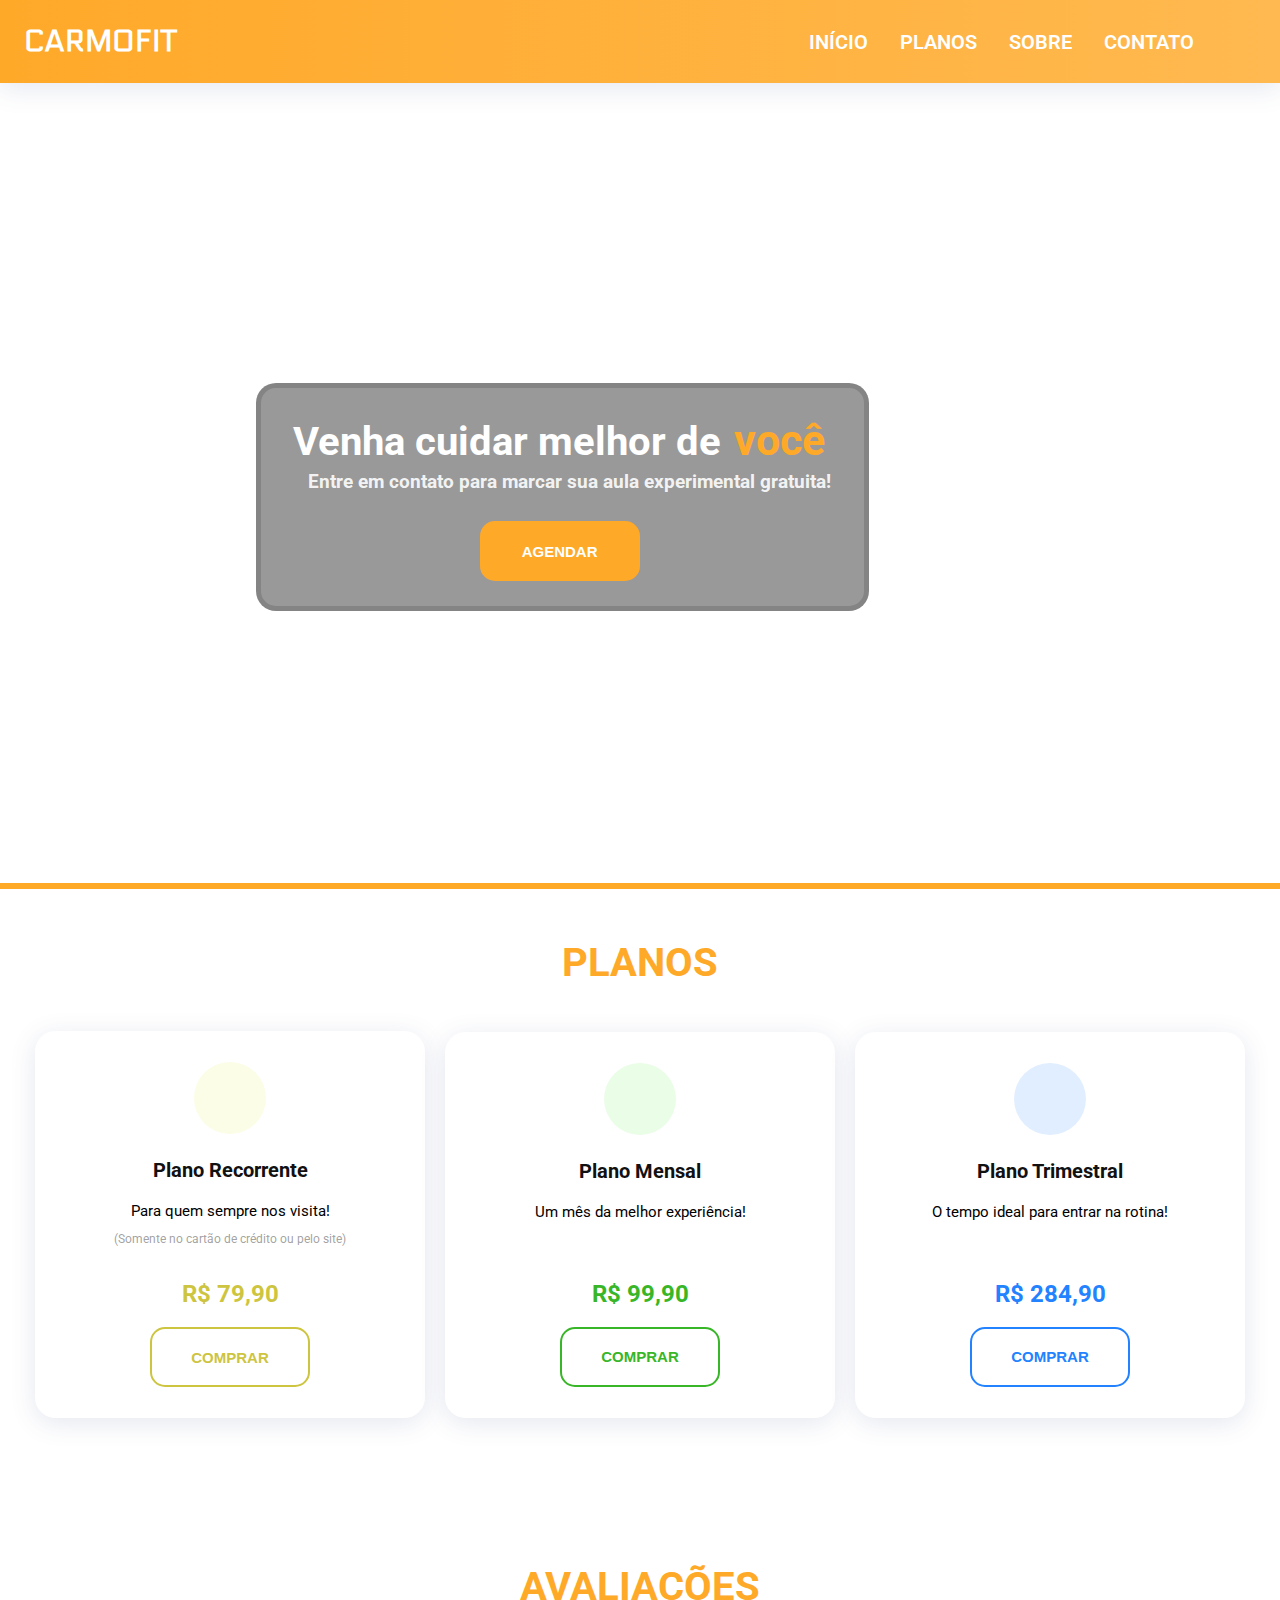
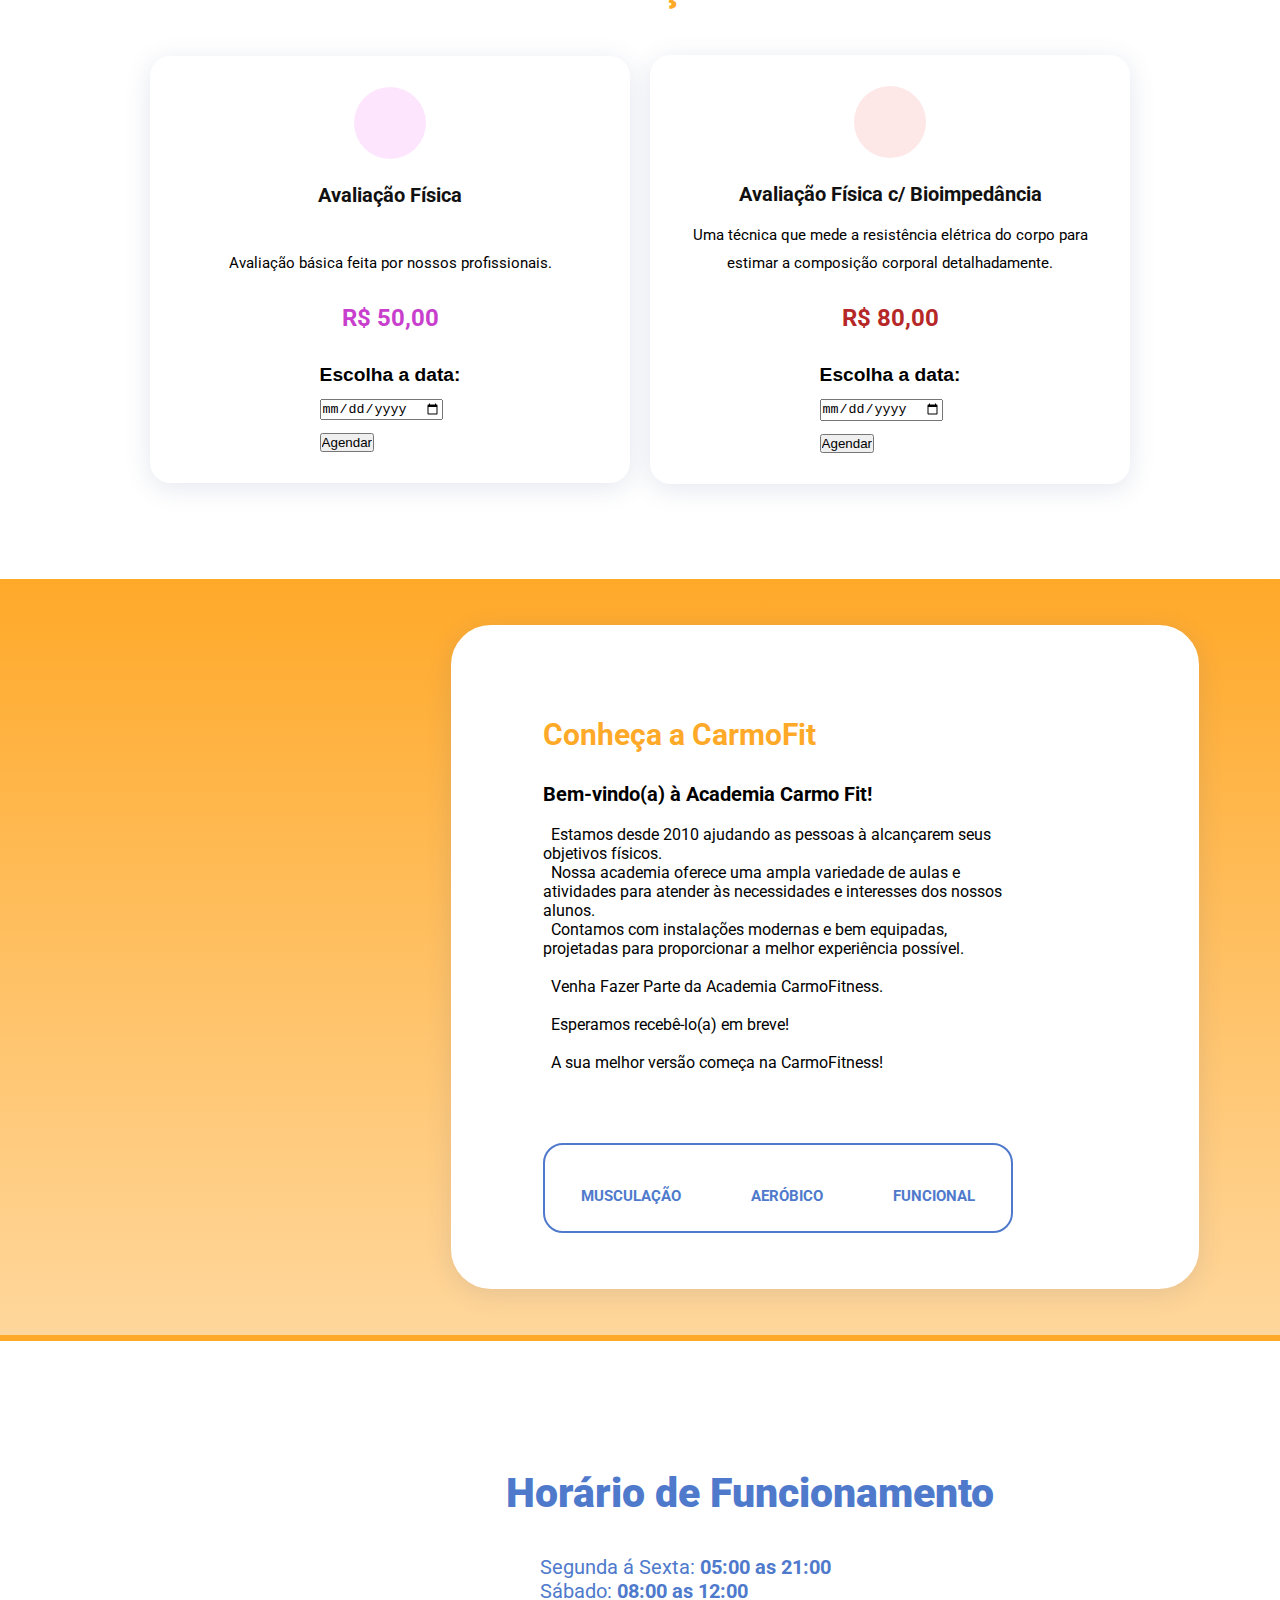
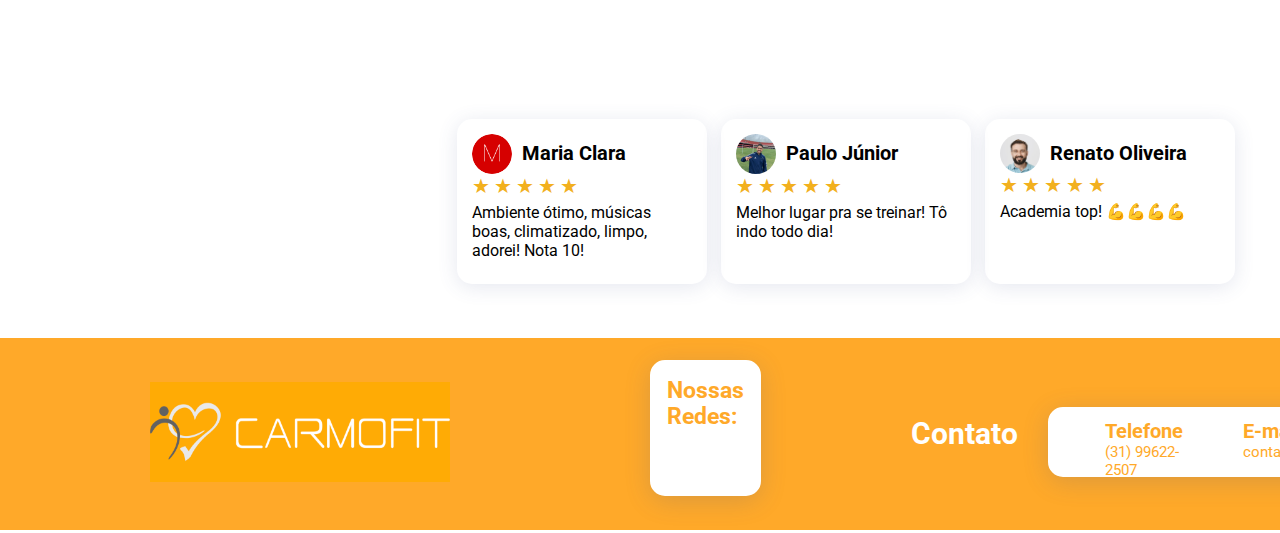
==== index.html @ e984b53d "Daily Atualizations" ====
<!--
    https://lifefitnessacademia.com.br/
-->
<!--
    https://www.freecodecamp.org/news/how-to-make-a-landing-page-with-html-css-and-javascript/                                                  ICONES:      https://www.devmedia.com.br/html-icons-utilizando-icones-em-paginas-html/43517
-->
<!--
    https://drive.google.com/drive/folders/14Bh5muafcmGr4lkRTGFEDeynpeERO3LK 
-->

<!DOCTYPE html>
<html lang="en">
<head>
    <meta charset="UTF-8">
    <meta name="viewport" content="width=device-width, initial-scale=1.0">
    <title>Carmo Fit</title>
    <link rel="stylesheet" href="style.css">
    <script src="https://kit.fontawesome.com/5791635e02.js" crossorigin="anonymous"></script>
</head>
<body>
  <!-- ======= Header ======= -->
  <header id="header" class="header">
      <nav id="navbar" class="navbar">
          <!-- ======= Nav Bar ======= -->
          <div class="cf-title">
            <div class="bar"></div>
            <h1>CARMOFIT</h1>
          </div>
          <!-- ======= Itens-Nav-Bar ======= -->
          <ul>
              <li class="nav-item">
                <a href="index.html" class="nav-link" id="nav-link">INÍCIO</a>
              </li>
              <li class="nav-item">
                <a href="planos.html" class="nav-link" id="nav-link">PLANOS</a>
              </li>
              <li class="nav-item">
                <a href="#stakeholders" class="nav-link" id="nav-link">SOBRE</a>
              </li>
              <li class="nav-item">
                <a href="#sub" class="nav-link" id="nav-link">CONTATO</a>
              </li>
              <!--Icone-Menu-->
              <div class="hamburger" id="hamburger">
                  <span class="bar"></span>
                  <span class="bar"></span>
                  <span class="bar"></span>
              </div>
          </ul>
    </nav>
</header>

<main id="main">
    <!-- ======= Apresentação Section ======= -->
    <section class="banner">
      
      <!--Contato-->
        <div class="banner-in">
          <div class="banner-in-text">
            <h1>
              <span class="f1">Venha cuidar melhor de</span>
              <span class="f2">você</span>
          </h1>
          <h3>
            Entre em contato para marcar sua aula experimental gratuita!
          </h3>
          </div>
            <!--Botão-->
            <a href="https://api.whatsapp.com/send?phone=5531996222507&text=Ol%C3%A1!%20Eu%20gostaria%20de%20agendar%20uma%20aula%20experimental."><button class="btn-wp" type="submit"><i class="fa-regular fa-calendar-days"></i><strong> AGENDAR</strong></button></a>
        </div>
    </section>
<!-- ======= End Apresentação Section ======= -->

<!--Division-->
<div class="division">
  <h1 class="division">CarmoFit</h1>
</div>

    <!-- ======= Services Section ======= -->
    <section class="planos">
      <div class="pcontent">
        <h1>PLANOS</h1>
        <div class="card-p">

          <!-- CARD 1 -->
          <div class="card-container" data-aos="fade-up" data-aos-delay="100">
            <div class="icon-box icon-box-cyan">
              <div class="icon"><i class="fa-solid fa-repeat"></i></div>
                <h4 class="title"><a href="">Plano Recorrente</a></h4>
                <p class="description">Para quem sempre nos visita!</p>
                <p class="description-2">(Somente no cartão de crédito ou pelo site)</p>
                <p class="blank-comment">.</p>
                <h2 class="price-plan-1">R$ 79,90</h2>
                <br>
                <a href="http://mpago.la/2ejMLFw"><button class="btn-aval-cyan"><strong>COMPRAR</strong></button></a>
            </div>
          </div>

          <!-- CARD 2 -->
          <div class="card-container" data-aos="fade-up" data-aos-delay="200">
            <div class="icon-box icon-box-green">
              <div class="icon"><i class="fa-solid fa-calendar-plus"></i></div>
                <h4 class="title"><a href="">Plano Mensal</a></h4>
                <p class="description">Um mês da melhor experiência!</p>
                <p class="blank-comment">.</p>
                <p class="blank-comment">.</p>
                <h2 class="price-plan-2">R$ 99,90</h2>
                <br>
                <a href="http://mpago.la/1K62856"><button class="btn-aval-green"><strong>COMPRAR</strong></button></a>
            </div>
          </div>

          <!-- CARD 3 -->
          <div class="card-container" data-aos="fade-up" data-aos-delay="200">
            <div class="icon-box icon-box-blue">
              <div class="icon"><i class="fa-solid fa-calendar-days"></i></div>
                <h4 class="title"><a href="">Plano Trimestral</a></h4>
                <p class="description">O tempo ideal para entrar na rotina!</p>
                <p class="blank-comment">.</p>
                <p class="blank-comment">.</p>
                <h2 class="price-plan-3">R$ 284,90</h2>
                <br>
                <a href="http://mpago.la/32jNrC7"><button class="btn-aval-blue"><strong>COMPRAR</strong></button></a>
            </div>
          </div>
<!--End Cards-->

        </div>
      </div>
    </section>
<!-- ======= End Services Section ======= -->


<!-- ======= Avaliation Section ======= -->

<section class="planos">
  <div class="pcontent">
    <h1>AVALIAÇÕES</h1>
    <div class="card-p">

      <!-- CARD 1 -->
      <div class="card-container" data-aos="fade-up" data-aos-delay="100">
        <div class="icon-box icon-box-purple">
          <div class="icon"><i class="fa-solid fa-person-walking"></i></div>
            <h4 class="title"><a href="">Avaliação Física</a></h4>
            <p class="blank-comment">.</p>
            <p class="description">Avaliação básica feita por nossos profissionais.</p>
            <p class="blank-comment">.</p>
            <h2 class="price-aval-1">R$ 50,00</h2>

            <!-- Pay Avaliation + Content-->

            <div class="date-content">
              <div class="calendar" id="calendario">
                <form name="form-date" method="post" action="date.php">
                  <label for="data_consulta"><strong>Escolha a data:</strong></label>
                  <input type="date" id="data_consulta" name="data_consulta">
                  <a href="http://mpago.la/1vWa5Qi"><input type="submit" name="submit-date" value="Agendar"></a>
                  <!-- 
                    http://mpago.la/2A2XPRe
                  -->
                </form>

                <!-- 
                  Tutorial formData
                  https://www.youtube.com/watch?v=uX1lyjTe9A0&ab_channel=ClubeFull-Stack
                -->

                <script src="script.js"></script>
              </div>

            </div>
            <!--End Pay Avaliation Content-->

          </div>
      </div>

      <!-- CARD 2 -->
      <div class="card-container" data-aos="fade-up" data-aos-delay="200">
        <div class="icon-box icon-box-red">
          <div class="icon"><i class="fa-solid fa-person-running"></i></div>
            <h4 class="title"><a href="">Avaliação Física c/ Bioimpedância</a></h4>
            <p class="description">Uma técnica que mede a resistência elétrica do corpo para estimar a composição corporal detalhadamente.</p>
            <p class="blank-comment">.</p>
            <h2 class="price-aval-2">R$ 80,00</h2>

            
      <!-- Pay Avaliation + Content-->

      <div class="date-content">
        <div class="calendar" id="calendario">
          <form name="form-date" method="post" action="date.php">
            <label for="data_consulta"><strong>Escolha a data:</strong></label>
            <input type="date" id="data_consulta" name="data_consulta">
            <a href="http://mpago.la/1vWa5Qi"><input type="submit" name="submit-date" value="Agendar"></a>
            <!-- 
              http://mpago.la/1vWa5Qi
            -->
          </form>

          <!-- 
            Tutorial formData
            https://www.youtube.com/watch?v=uX1lyjTe9A0&ab_channel=ClubeFull-Stack
          -->

          <script src="script.js"></script>
        </div>

      </div>
      <!--End Pay Avaliation Content-->

          </div>
      </div>

<!--End Cards-->

    </div>

  </div>
</section>

<!-- ======= End Avaliation Section ======= -->

<!-- ======= Sobre Section ======= -->

<section class="about">
  <div class="about-content">
    
    <!--About Left-->
    <div class="about-left">
      <h1>Conheça a CarmoFit</h1>
      <h4> Bem-vindo(a) à Academia Carmo Fit!</h4>

      <p>&ensp;Estamos desde 2010 ajudando as pessoas à alcançarem seus objetivos físicos.</p>
      <p>&ensp;Nossa academia oferece uma ampla variedade de aulas e atividades para atender às necessidades e interesses dos nossos alunos.</p>
      <p>&ensp;Contamos com instalações modernas e bem equipadas, projetadas para proporcionar a melhor experiência possível.</p>
      <br>
      <p>&ensp;Venha Fazer Parte da Academia CarmoFitness.</p>
      <br>
      <p>&ensp;Esperamos recebê-lo(a) em breve!</p>
      <br>
      <p>&ensp;A sua melhor versão começa na CarmoFitness!</p>
      <div class="mdl">
        <div class="mdl-content">

          <!--Musculacao-->
          <div class="mdl-card-1">
            <div class="icon-mdl-1"><i class="fa-solid fa-dumbbell"></i></div>
            <h2>MUSCULAÇÃO</h2>
          </div>

          <!--Aerobico-->
          <div class="mdl-card-2">
            <div class="icon-mdl-2"><i class="fa-solid fa-stopwatch"></i></i></div>
            <h2>AERÓBICO</h2>
          </div>

          <!--Funcional-->
          <div class="mdl-card-3">
            <div class="icon-mdl-3"><i class="fa-solid fa-weight-hanging"></i></div>
            <h2>FUNCIONAL</h2>
          </div>

        </div>
      </div>
    </div>

    <!--About Right-->
    <div class="about-right">
      <img src="/Carmo-Fit Landing/CarmoFit_Landing/img/3PicksB.png" alt="">
    </div>
  </div>
</section>
<!-- ======= End Sobre Section ======= -->

<!--Division-->
<div class="division">
  <h1 class="division">CarmoFit</h1>
</div>

<!-- ======= Ad-Infos Section ======= -->
<section class="ad-infos">
  <div class="ad-infos-content">
    <!--Ad-Infos Left-->
    <div class="ad-left">

      <!--Horarios-->
      <div class="card-horarios">
        <div class="horarios-title">
          <div class="hr-icon">
            <i class="fa-regular fa-clock"></i>
          </div>
          <h3><strong>Horário de Funcionamento</strong></h3>
        </div>
        <div class="horarios-dsc">
          <p>Segunda á Sexta: <strong>05:00 as 21:00</strong></p>
          <p>Sábado:<strong> 08:00 as 12:00</strong></p>
        </div>
      </div>
  
      <!--Review-->
      <div class="review-card">

        <!--Review 1-->
        <div class="review-box">
          <div class="review-title">
            <img src="img/review/m.png" alt="">
            <h2>Maria Clara</h2>
          </div>
          <div class="rating">
            <span class="star">&#9733;</span>
            <span class="star">&#9733;</span>
            <span class="star">&#9733;</span>
            <span class="star">&#9733;</span>
            <span class="star">&#9733;</span>
          </div>
          <p>Ambiente ótimo, músicas boas, climatizado, limpo, adorei! Nota 10!</p>
        </div>
        
        <!--Review 2-->
        <div class="review-box">
          <div class="review-title">
            <img src="img/review/Paulão.jpg" alt="">
            <h2>Paulo Júnior</h2>
          </div>
          <div class="rating">
            <span class="star">&#9733;</span>
            <span class="star">&#9733;</span>
            <span class="star">&#9733;</span>
            <span class="star">&#9733;</span>
            <span class="star">&#9733;</span>
          </div>
          <p>Melhor lugar pra se treinar! Tô indo todo dia!</p>
        </div>
        
        <!--Review 3-->
        <div class="review-box">
          <div class="review-title">
            <img src="img/review/Renato.png" alt="">
            <h2>Renato Oliveira</h2>
          </div>
          <div class="rating">
            <span class="star">&#9733;</span>
            <span class="star">&#9733;</span>
            <span class="star">&#9733;</span>
            <span class="star">&#9733;</span>
            <span class="star">&#9733;</span>
          </div>
          <p>Academia top! 💪💪💪💪</p>
        </div>
      </div>
  
    </div>
    <!-- Ad-Infos Right --- MAPA  -->
    <div class="map-card">
      <a href="https://goo.gl/maps/wQtJMvAJEdsGoyjP8"><h2>Rua Floresta 249 - Nossa Sra. do Carmo, Sete Lagoas</h2></a>
      <div class="map-box">
        <iframe src="https://www.google.com/maps/embed?pb=!1m18!1m12!1m3!1d3762.1765856512975!2d-44.25296482386093!3d-19.44795192348085!2m3!1f0!2f0!3f0!3m2!1i1024!2i768!4f13.1!3m3!1m2!1s0xa6500635719eaf%3A0x4b0d4aecb29b56ee!2sAcademia%20Carmo%20Fit!5e0!3m2!1spt-BR!2sbr!4v1690524699465!5m2!1spt-BR!2sbr" width="600" height="450" style="border:0;" allowfullscreen="" loading="lazy" referrerpolicy="no-referrer-when-downgrade"></iframe>
      </div>
    </div>
  
  </div>
</section>

<!-- ======= End Ad-Infos Section ======= -->

</main>

<!-- ======= Footer ======= -->
  <footer id="footer" data-aos="fade-up" data-aos-easing="ease-in-out" data-aos-duration="500">

    <!--Logo CarmoFit-->
    <img src="img/logo.png" alt="logo">

    <!--Social Card-->
    <div class="social-card">
      <div class="social-title">
        <h2>Nossas Redes:</h2>
      </div>
        <div class="social-icons">
          <a href="https://api.whatsapp.com/send?phone=5531996222507&text=Ol%C3%A1!"><i class="fa-brands fa-whatsapp"></i></a>
          <a href="https://www.instagram.com/academia_carmofit/"><i class="fa-brands fa-instagram"></i></a>
          <a href="https://www.facebook.com/CarmoFitness/"><i class="fa-brands fa-square-facebook"></i></a>
        </div>
    </div>

    <!--Contact Card-->
    <div class="contact-card">
      <div class="contact-title">
        <h2>Contato</h2>
      </div>

      <div class="card-contact">

        <div class="contact-info">
          <i class="fa-solid fa-phone"></i>
          <div class="contact-description">
            <h1>Telefone</h1>
            <p>(31) 99622-2507</p>
          </div>
        </div>
  
        <div class="contact-info">
          <i class="fa-solid fa-envelope"></i>
          <div class="contact-description">
            <h1>E-mail</h1>
            <p>contato@carmofit.com.br</p>
          </div>
        </div>
  
        <div class="contact-info">
          <i class="fa-solid fa-map-location-dot"></i>
          <div class="contact-description">
            <h1>Endereço</h1>
            <p>Rua Floresta 249 - Nossa Sra. do Carmo, Sete Lagoas</p>
          </div>
        </div>
        
      </div>

    </div>

    <!--Copyright-->
    <div class="copyright">
      &copy; Copyright <strong><span>CarmoFit</span></strong>. All Rights Reserved
    </div>

  </footer>
<!-- End Footer -->
  
</footer>

</body>
</html>
---- style.css ----
@import url("https://fonts.googleapis.com/css2?family=Roboto:ital,wght@0,400;0,900;1,700&display=swap");
@import url('https://fonts.googleapis.com/css2?family=Electrolize&family=Roboto:ital,wght@0,400;0,900;1,700&display=swap');
@import url('https://fonts.googleapis.com/css2?family=Baloo+Tammudu+2&display=swap');

/*--------------------------------------------------------------
                        CSS Variables
--------------------------------------------------------------*/
:root {
  --normal-font: 400;
  --bold-font: 600;
  --bolder-font: 900;
  --primary-color: #ffa929;
  --secondary-color: #ffd79c;
  --line-height: 1.7rem;
  --transition: 0.4s ease-in;
  --md-color: #4f7acc;
}

/* Smooth scroll effect */
html{
  scroll-behavior: smooth;
}

/*---------------------
        Resets
---------------------*/
*{
  margin: 0;
  padding: 0;
  box-sizing: border-box;
  transition: var(--transition);
}

body{
  font-family: "Roboto", sans-serf;
}

ul{
  padding-right: 5%;
}

ul li{
  list-style-type: none;
}

a{
  font-size: 20px;
  text-decoration: none;
  color: white;
}

a:hover{
  color: rgba(255, 255, 255, 0.4);
}


#header{

}


/*--------------------------------------------------------------
                          Navigation Menu
--------------------------------------------------------------*/

/*
  Desktop Navigation 
*/

nav{
  background: linear-gradient(to right, var(--primary-color), #ffb950);
  display: flex;
  justify-content: space-between;
  align-items: center;
  padding: 1.5rem 1.5rem;
  position: sticky;
  z-index: 1;
  box-shadow: 0 5px 26px 0 rgba(68, 88, 144, 0.14);
}

ul{
  display: flex;
  justify-content: space-between;
  align-items: center;
}
  
.nav-item{
  margin-left: 2rem;
}
  
.nav-link{
  font-weight: var(--bold-font);
}



.cf-title h1{
  position: relative;
  font-size: 30px;
  color: white;
  font-family: Electrolize, sans-serif;
}

/*--------------------------------------------------------------
                              Main
--------------------------------------------------------------*/


#main{

}

/*Banner*/

.banner{
  height: 800px;
  width: 100%;
  position: relative;
  background: url(img/Fundo.jpg) no-repeat;
  background-attachment: scroll, fixed;
  background-size: cover;
  display: flex;
  align-items: first baseline;
  background-origin: padding-box;
}

.banner-in{
  border: 5px solid rgba(0,0,0, 0.14);
  background: rgba(0,0,0, 0.4);
  margin-left: 20%;
  margin-top: 300px;
  padding: 25px;
  border-radius: 20px;
}

.banner-in-text{
  padding: 2px;
}

.f1{
  font-size: 40px;
  padding: 5px;
  color: rgb(255, 255, 255);
}

.f2{
  font-size: 43px;
  color: var(--primary-color);
}

.banner-in h3{
  margin-left: 14px;
  padding: 6px;
  color: rgba(255,255,255, 0.9)
}

.banner-in .btn-wp{
  margin-top: 20px;
  margin-left: 35%;
  position: relative;
  border-style: none;
  font-size: 15px;
  height: 60px;
  width: 160px;
  border-radius: 15px;
  text-decoration: none;
  background-color: var(--primary-color);
  color: white;
  padding: 5px;
}

.banner-in .btn-wp:hover{
  color: var(--primary-color);
  cursor: pointer;
  background: var(--secondary-color);
}

.banner-in .btn-wp strong{
  padding: 5px;
}

/*--------------------------------------------------------------
                          Services
--------------------------------------------------------------*/

.pcontent{
  padding: 20px;
  text-align: center;
}

.pcontent H1{
  font-size: 40px;
  color: var(--primary-color);
  padding: 30px;
  position: relative;
}

.card-p{
  position: relative;
  justify-content: center;
  align-items: center;
  padding: 5px;
  display: flex;
  --bs-gutter-x: 1.5rem;
  --bs-gutter-y: 0;
}

.planos{
  position: relative;
  padding-bottom: 20px;
}

.planos .icon-box{
  padding: 30px;
  position: relative;
  overflow: hidden;
  margin: 0  0 40px 0;
  background: #fff;
  box-shadow: 0 5px 26px 0 rgba(68, 88, 144, 0.14);
  border-radius: 20px;
  transition: all 0.3s ease-in-out;
  text-align: center;
  border: 1px solid #fff;
}

.planos .icon{
  margin: 0 auto 20px auto;
  padding-top: 17px;
  display: inline-block;
  text-align: center;
  border-radius: 50%;
  width: 72px;
  height: 72px;
}

.planos .icon i{
  font-size: 36px;
  line-height: 1;
}

.planos .title{
  font-weight: 700;
  margin-bottom: 15px;
  font-size: 18px;
}

.planos .title a{
  color: #111;
}

.planos .description{
  font-size: 15px;
  line-height: 28px;
  margin-bottom: 0;
}

.planos .description-2{
  color: rgba(73, 73, 73, 0.527);
  font-size: 12px;
  line-height: 28px;
  margin-bottom: 0;
}

.blank-comment{
  padding: 4px;
  color: white;
}

/* ===== Icone 1 ===== */
.planos .icon-box-cyan .icon{
  background: #fbfde6;
}

.planos .icon-box-cyan .icon i{
  color: #cdcb3f;
}

.planos .icon-box-cyan:hover{
  border-color: #cdc43f;
}

.price-plan-1{
  color: #cdc43f;
}

.btn-aval-cyan{
  position: relative;
  border: 2px solid #cdc43f;
  font-size: 15px;
  height: 60px;
  width: 160px;
  border-radius: 15px;
  text-decoration: none;
  background-color: white;
  color: #cdc43f;
  padding: 5px;
}

.btn-aval-cyan:hover{
  border-style: hidden;
  cursor: pointer;
  color: #fbfde6;
  background: #cdc43f;
  transition: var(--transition);
  border: 2px solid #fbfde6;
}

/* ===== Icone 2 ===== */
.planos .icon-box-green .icon{
  background: #eafde7;
}

.planos .icon-box-green .icon i{
  color: #41cf2e;
}

.planos .icon-box-green:hover{
  border-color: #41cf2e;
}

.price-plan-2{
  color: #38b627;
}

.btn-aval-green{
  position: relative;
  border: 2px solid #38b627;
  font-size: 15px;
  height: 60px;
  width: 160px;
  border-radius: 15px;
  text-decoration: none;
  background-color: white;
  color: #38b627;
  padding: 5px;
}

.btn-aval-green:hover{
  border-style: hidden;
  cursor: pointer;
  color: #eafde7;
  background: #38b627;
  transition: var(--transition);
  border: 2px solid #eafde7;
}

/* ===== Icone 3 ===== */
.planos .icon-box-blue .icon{
  background: #e1eeff;
}

.planos .icon-box-blue .icon i{
  color: #2282ff;
}

.planos .icon-box-blue:hover{
  border-color: #2282ff;
}

.price-plan-3{
  color: #2282ff;
}

.card-container{
  justify-content: center;
  align-items: center;
  padding: 10px;
  width: 500px;
  max-height: 500px;
}

.btn-aval-blue{
  position: relative;
  border: 2px solid #2282ff;
  font-size: 15px;
  height: 60px;
  width: 160px;
  border-radius: 15px;
  text-decoration: none;
  background-color: white;
  color: #2282ff;
  padding: 5px;
}

.btn-aval-blue:hover{
  border-style: hidden;
  cursor: pointer;
  color: #e1eeff;
  background: #2282ff;
  transition: var(--transition);
  border: 2px solid #e1eeff;
}

/*--------------------------------------------------------------
                          Avaliações
--------------------------------------------------------------*/

/* ===== Icone 1 ===== */
.planos .icon-box-purple .icon{
  background: #fde6fd;
}

.planos .icon-box-purple .icon i{
  color: #cd3fc6;
}

.planos .icon-box-purple:hover{
  border-color: #cd3fc6;
}

.price-aval-1{
  color: #c83fcd;
}

/* ===== Icone 2 ===== */
.planos .icon-box-red .icon{
  background: #fde7e7;
}

.planos .icon-box-red .icon i{
  color: #cf2e2e;
}

.planos .icon-box-red:hover{
  border-color: #cf2e2e;
}

.price-aval-2{
  color: #b62727;
}

.btn-aval{
  position: relative;
  border: 2px solid var(--primary-color);
  font-size: 15px;
  height: 60px;
  width: 160px;
  border-radius: 15px;
  text-decoration: none;
  background-color: white;
  color: var(--primary-color);
  padding: 5px;
}

.btn-aval:hover{
  border-style: hidden;
  color: var(--primary-color);
  cursor: pointer;
  background: var(--secondary-color);
}

.btn-aval strong{
  padding: 5px;
}

/*--------------------------------------------------------------
                          Payment Content
--------------------------------------------------------------*/

.date-content{
  margin-top: 2em;
  display: flex;
  justify-content: center;
}

.calendar form label{
  font-size: 120%;
}

.calendar form input{
  margin-top: 1em;
  display: block;
}

/*--------------------------------------------------------------
                          Calendar
--------------------------------------------------------------*/

#calendario {
  font-family: Arial, sans-serif;
}

.calendario-semana {
  display: flex;
}

.calendario-dia {
  display: flex;
  justify-content: center;
  align-items: center;
  width: 50px;
  height: 50px;
  text-align: center;
  border: 1px solid #ccc;
  cursor: pointer;
}

.calendario-dia:hover {
  background-color: #f2f2f2;
}

/* Estilo para as datas selecionadas */
.calendario-dia.selecionado {
  background-color: #007bff;
  color: #fff;
}

/*--------------------------------------------------------------
                          Division
--------------------------------------------------------------*/

.division{
  font-size: 5px;
  background: var(--primary-color);
  color: var(--primary-color);
}

.division-2{
  font-size: 5px;
  background: var(--secondary-color);
  color: var(--secondary-color);
}

/*--------------------------------------------------------------
                          About
--------------------------------------------------------------*/

/* ----- Left ----- */
.about{
  background: linear-gradient(to bottom, var(--primary-color), var(--secondary-color));
  padding: 1px;
  display: flex;
}


.about-content{
  display: flex;
  position: sticky;
  margin-top: 5vh;
  margin-left: 50vh;
  margin-bottom: 5vh;
  margin-right: 50vh;
  padding-top: 10vh;
  padding-left: 10vh;
  padding-right: 10vh;
  padding-bottom: 5vh;
  background: #ffffff;
  box-shadow: 0 5px 26px 0 rgba(68, 88, 144, 0.14);
  border: 2px solid white;
  border-radius: 40px;
}

.about-left{
  max-width: 600px;
}

.about-left h1{
  color: var(--primary-color);
  font-size: 30px;
  margin-bottom: 30px;
}

.about-left h4{
  font-size: 20px;
  margin-bottom: 0.5cm;
}

.mdl{
  position: relative;
  justify-content: center;
  align-items: center;
  display: flex;
  margin-top: 5vh;
  margin-bottom: 1vh;
}

.mdl-content{
  display: inline-flex;
  width: 30%;
  min-width: 470px;
  height: 10vh;
  align-items: center;
  justify-content: center;
  display: flex;
  position: relative;
  margin-top: 0.7cm;
  padding-top: 5vh;
  padding-bottom: 1vh;
  border-radius: 20px;
  border: 2px solid var(--md-color);
}

/*card 1*/
.mdl-card-1{
  color: var(--md-color);
  position: relative;
  overflow: hidden;
  margin: 0  0 40px 0;
  transition: all 0.3s ease-in-out;
  text-align: center;
  font-size: 10px;
  align-items: center;
  justify-content: center;
  padding: 35px;
  min-width: 100px;
}

.icon-mdl-1{
  padding: 5px;
  display: flex;
  justify-content: center;
  align-items: center;
}

.icon-mdl-1 i{
  padding: 5px;
  font-size: 36px;
  line-height: 1;
}

/*card 2*/
.mdl-card-2{
  color: var(--md-color);
  position: relative;
  overflow: hidden;
  margin: 0  0 40px 0;
  transition: all 0.3s ease-in-out;
  text-align: center;
  font-size: 10px;
  align-items: center;
  justify-content: center;
  padding: 35px;
  min-width: 100px;
}

.icon-mdl-2{
  padding: 5px;
  display: flex;
  justify-content: center;
  align-items: center;
}

.icon-mdl-2 i{
  padding: 5px;
  font-size: 36px;
  line-height: 1;
}

/*card 3*/
.mdl-card-3{
  color: var(--md-color);
  position: relative;
  position: relative;
  overflow: hidden;
  margin: 0  0 40px 0;
  transition: all 0.3s ease-in-out;
  text-align: center;
  font-size: 10px;
  align-items: center;
  justify-content: center;
  padding: 35px;
  min-width: 100px;
}

.icon-mdl-3{
  padding: 5px;
  display: flex;
  justify-content: center;
  align-items: center;
}

.icon-mdl-3 i{
  padding: 5px;
  font-size: 36px;
  line-height: 1;
}

/* ----- Right ----- */

.about-right{
  position: sticky;
  padding: 2vh;
  padding-left: 2cm;
}

.about-right img{
  margin: 0 auto;
  display: flex;
  position: relative;
  border-radius: 30px;
  max-width: 80vh;
  box-shadow: 0 6px 32px 0 rgba(68, 88, 144, 0.4);
}

/*--------------------------------------------------------------
# AD-INFOS
--------------------------------------------------------------*/

.ad-infos{
}

.ad-infos-content{
  display: flex;
}

/*Horarios*/
.card-horarios{
  padding-top: 10vh;
  padding-left: 50vh;
  padding-bottom: 7vh;
}

.horarios-title{
  padding: 1cm;
  display: flex;
  font-size: 35px;
}

.hr-icon{
  color: var(--md-color);
  padding-top: 7px;
  padding-right: 2vh;
  line-height: 1;
}

.horarios-title h3 strong{
  color: var(--md-color);
}

.horarios-dsc p{
  font-size: 20px;
  padding-left: 10vh;
  color: var(--md-color);
}

/*Review*/

.review-card{
  padding-top: 8px;
  margin-top: 5vh;
  display: flex;
  margin-left: 50vh;
}

.review-box{
  padding-top: 1cm;
  width: 250px;
  height: 165px;
  padding: 15px;
  margin-left: 7px;
  margin-right: 7px;
  border-radius: 15px;
  box-shadow: 0 3px 20px 0 rgba(68, 88, 144, 0.14);
}

.review-box img{
  border-radius: 50%;
  max-width: 40px;
  max-height: 40px;
}

.review-box h2{
  font-size: 20px;
  margin-left: 10px;
  margin-top: 0.2cm;
}

.review-box p{
  margin-top: 5px;
}

.review-title{
  text-align: center;
  display: flex;
}

.rating{
  color: #f2b01e; /* Cor das estrelas preenchidas */
}

.star{
  font-size: 20px;
}


/*Mapa*/
.map-card{
  padding: 5vh;
  text-align: center;
}

.map-card a{
  text-decoration: underline;
  font-size: 15px;
  color: var(--primary-color);
}

.map-box iframe{
  border-radius: 20px;
  margin-top: 3vh;
}

/*--------------------------------------------------------------
# Footer
--------------------------------------------------------------*/
#footer {
  display: flex;
  justify-content: space-between;
  align-items: center;
  position: sticky;
  background: var(--primary-color);
  padding: 0 0 30px 0;
  color: #fff;
  font-size: 14px;
}

#footer img{
  margin-left: 150px;
  margin-top: 25px;
  width: 300px;
  height: 100px;
}


/*Social Card*/
.social-card{
  background: white;
  box-shadow: 0 5px 26px 0 rgba(68, 88, 144, 0.2);
  border: 2px solid white;
  border-radius: 15px;
  padding: 15px;
  margin-top: 2vh;
  margin-left: 200px;
}

.social-title{
  color: var(--primary-color);
  font-size: 15px;
  padding-bottom: 15px;
}

.social-icons{
  text-align: center;
}

.social-icons i{
  color: var(--primary-color);
  font-size: 30px;
  padding-right: 7px;
  padding-left: 7px;
}

/*Contact*/
.contact-card{
  display: flex;
  margin-top: 5vh;
  margin-left: 150px;
}

.contact-title{
  margin-top: 1vh;
  font-size: 20px;
}

.contact-info{
  display: flex;
  max-height: 50px;
  margin-left: 30px;
  margin-bottom: 5px;
  padding-right: 15px;
}

.card-contact{
  background: white;
  box-shadow: 0 5px 26px 0 rgba(68, 88, 144, 0.2);
  border: 2px solid white;
  border-radius: 15px;
  margin-left: 30px;
  max-height: 70px;
  display: flex;
  padding: 10px;
}

.contact-info i{
  color: var(--primary-color);
  margin-right: 5px;
  margin-top: 5px;
  font-size: 25px;
}

.contact-description{
  margin-left: 10px;
}

.contact-description h1{
  color: var(--primary-color);
  font-size: 20px;
}

.contact-description p{
  color: var(--primary-color);
  font-size: 15px;
}

/*Copyright*/
.copyright{
  font-size: 15px;
  margin-top: 8vh;
  margin-left: 15vh;
}
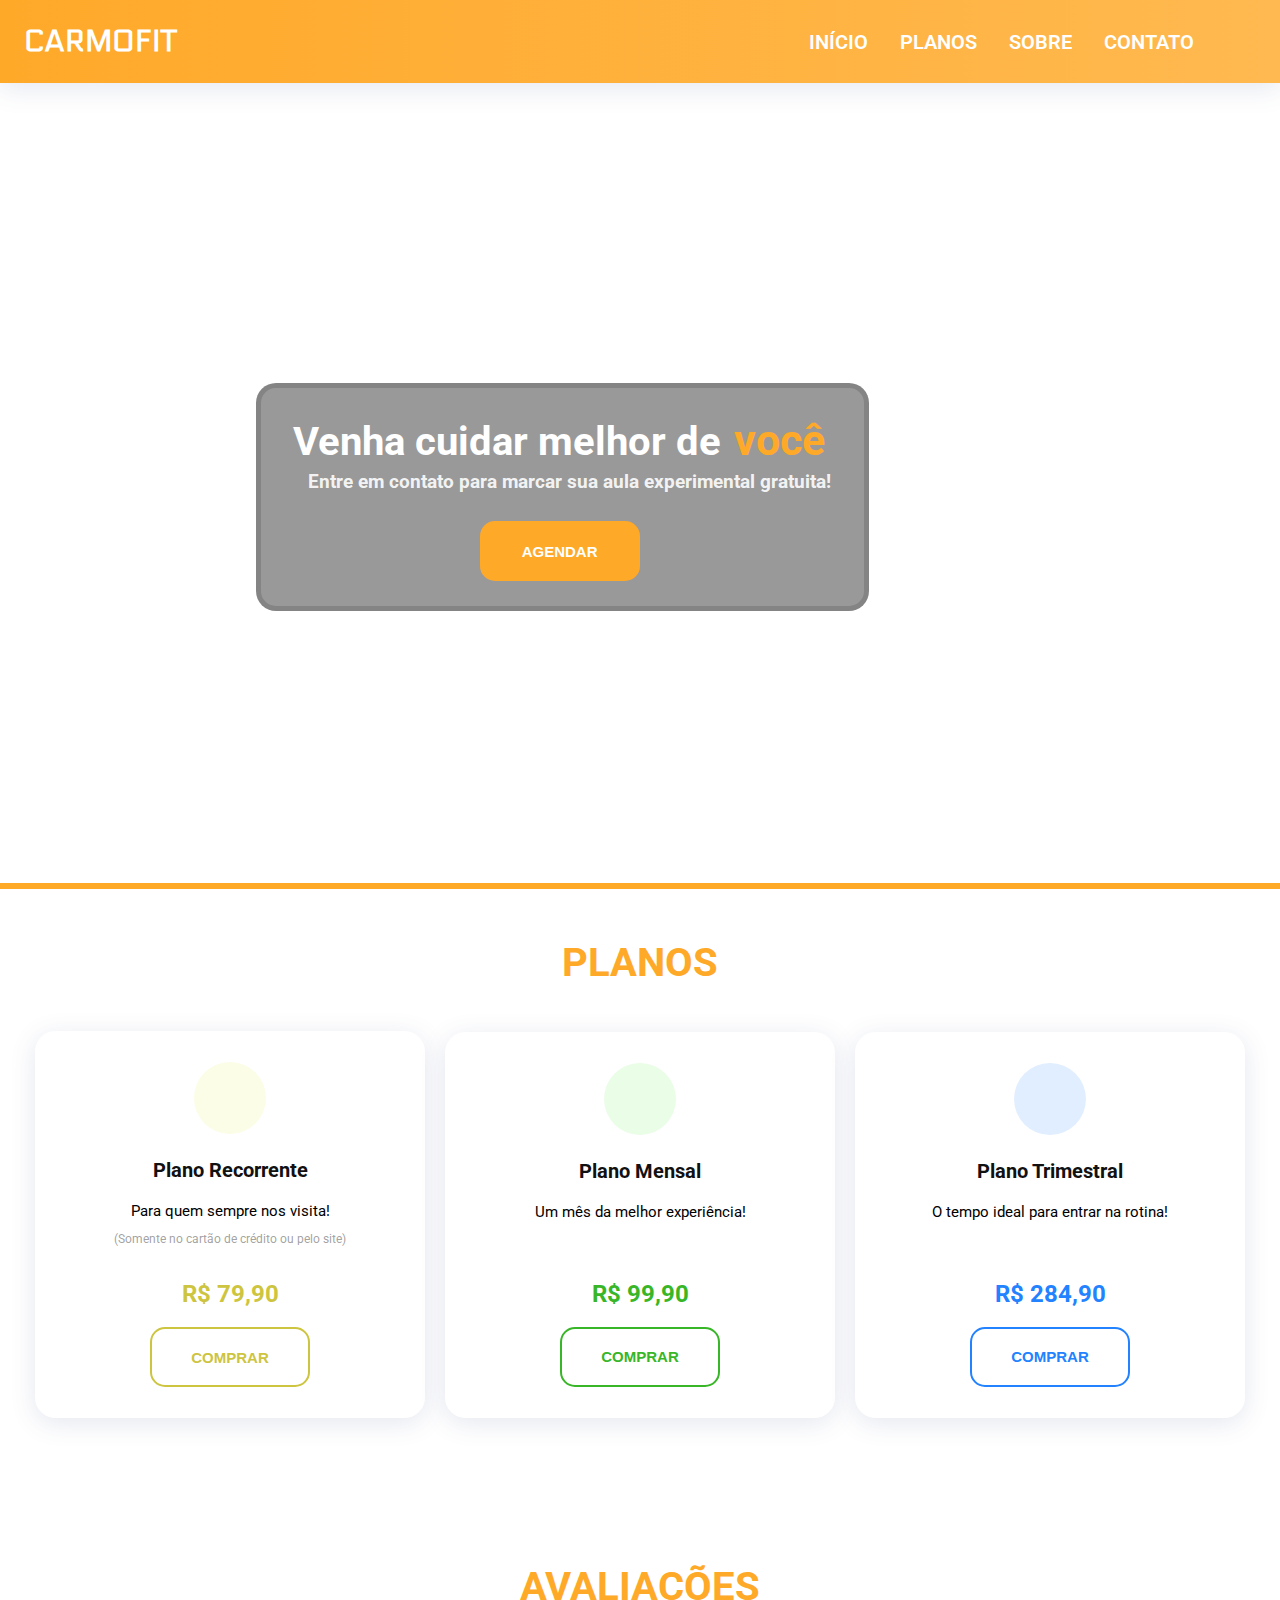
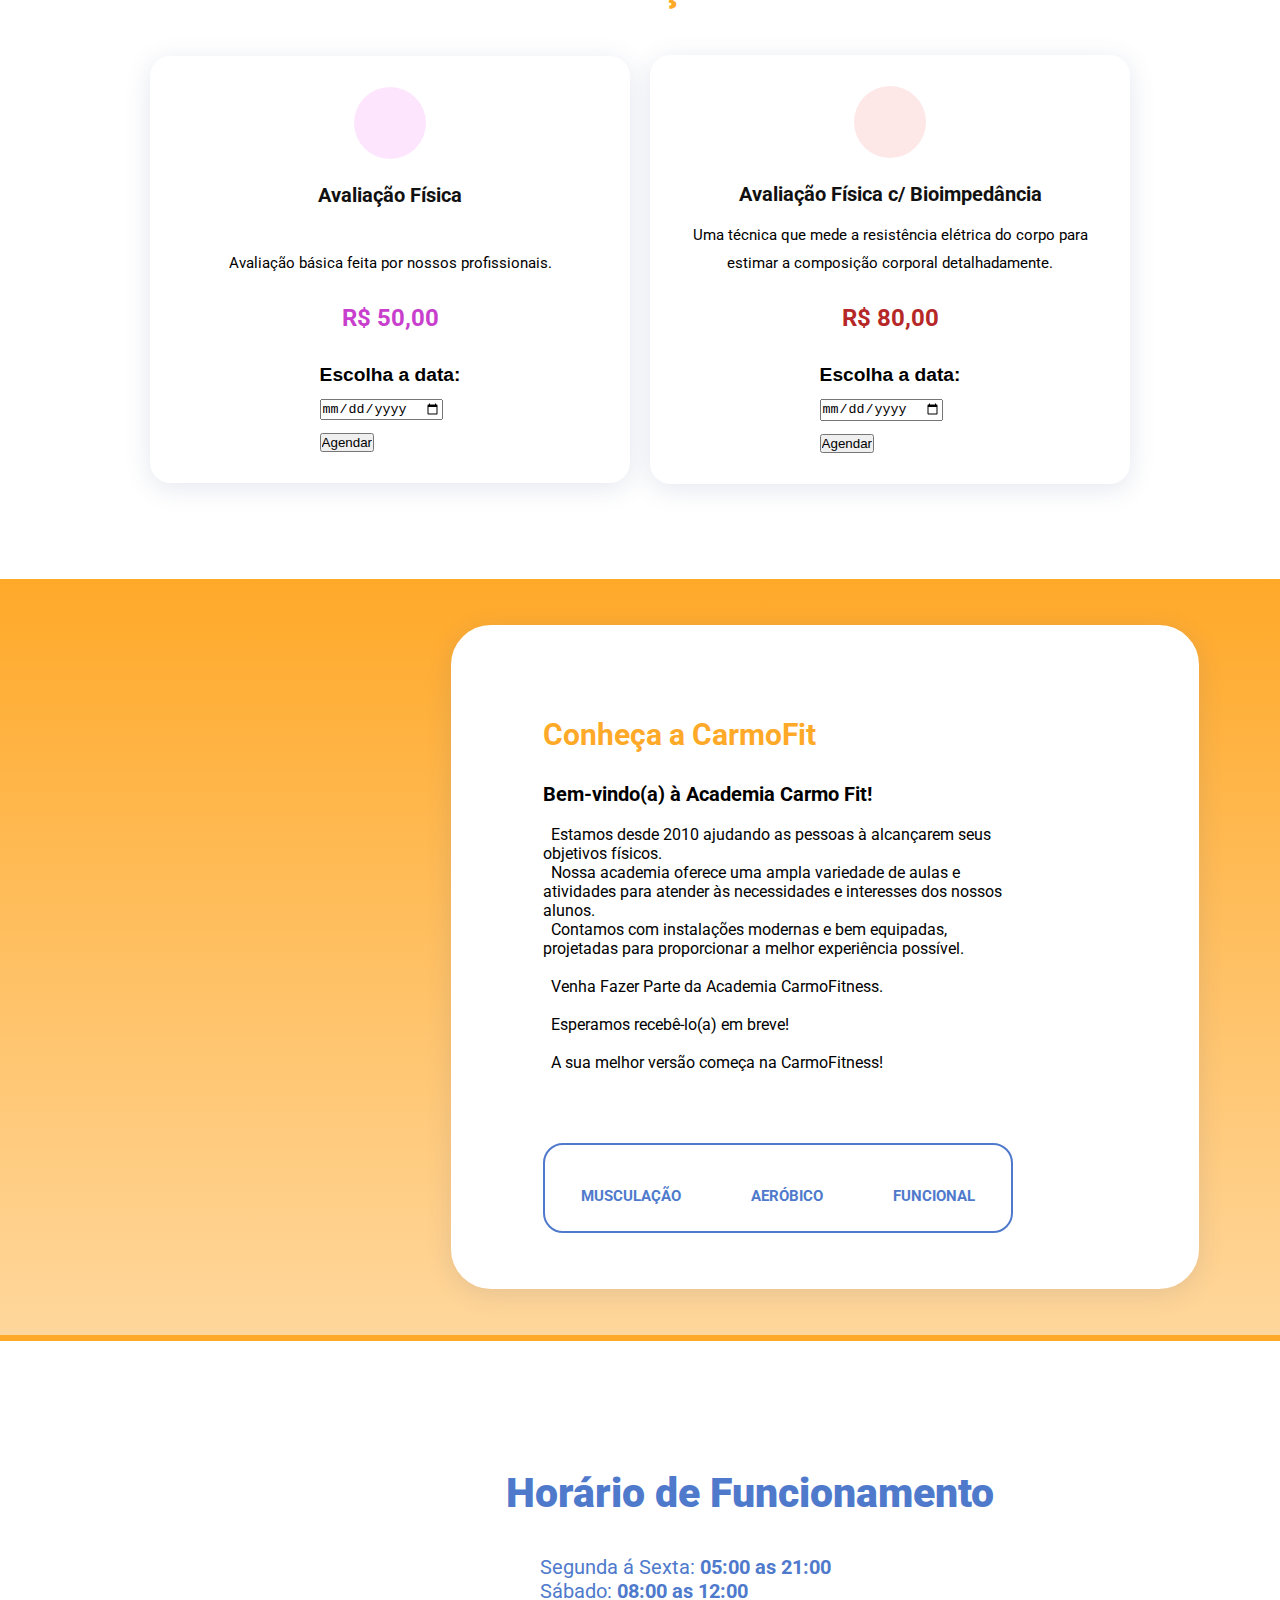
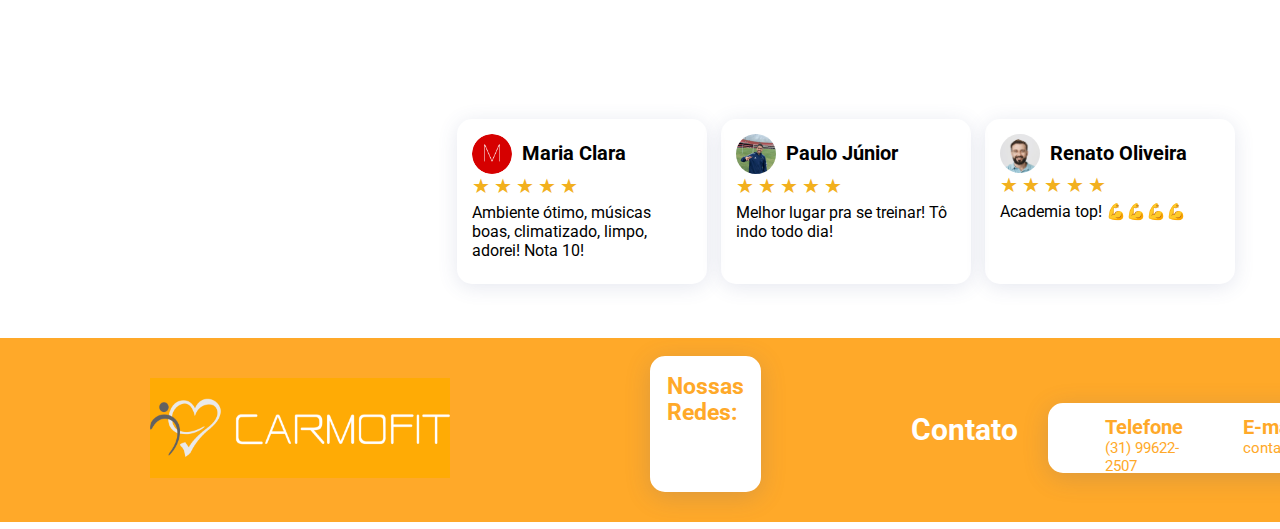
==== commit 9c40f789: "Some atualizations" ====
--- a/index.html
+++ b/index.html
@@ -32,13 +32,13 @@
                 <a href="index.html" class="nav-link" id="nav-link">INÍCIO</a>
               </li>
               <li class="nav-item">
-                <a href="planos.html" class="nav-link" id="nav-link">PLANOS</a>
+                <a href="#planos" class="nav-link" id="nav-planos">PLANOS</a>
               </li>
               <li class="nav-item">
-                <a href="#stakeholders" class="nav-link" id="nav-link">SOBRE</a>
+                <a href="#stakeholders" class="nav-link" id="nav-about">SOBRE</a>
               </li>
               <li class="nav-item">
-                <a href="#sub" class="nav-link" id="nav-link">CONTATO</a>
+                <a href="#sub" class="nav-link" id="nav-contact">CONTATO</a>
               </li>
               <!--Icone-Menu-->
               <div class="hamburger" id="hamburger">
--- a/style.css
+++ b/style.css
@@ -530,12 +530,13 @@
   background: linear-gradient(to bottom, var(--primary-color), var(--secondary-color));
   padding: 1px;
   display: flex;
+  position: relative;
 }
 
 
 .about-content{
   display: flex;
-  position: sticky;
+  position: static;
   margin-top: 5vh;
   margin-left: 50vh;
   margin-bottom: 5vh;
@@ -803,7 +804,7 @@
 /*--------------------------------------------------------------
 # Footer
 --------------------------------------------------------------*/
-#footer {
+#footer{
   display: flex;
   justify-content: space-between;
   align-items: center;
@@ -905,6 +906,4 @@
 /*Copyright*/
 .copyright{
   font-size: 15px;
-  margin-top: 8vh;
-  margin-left: 15vh;
 }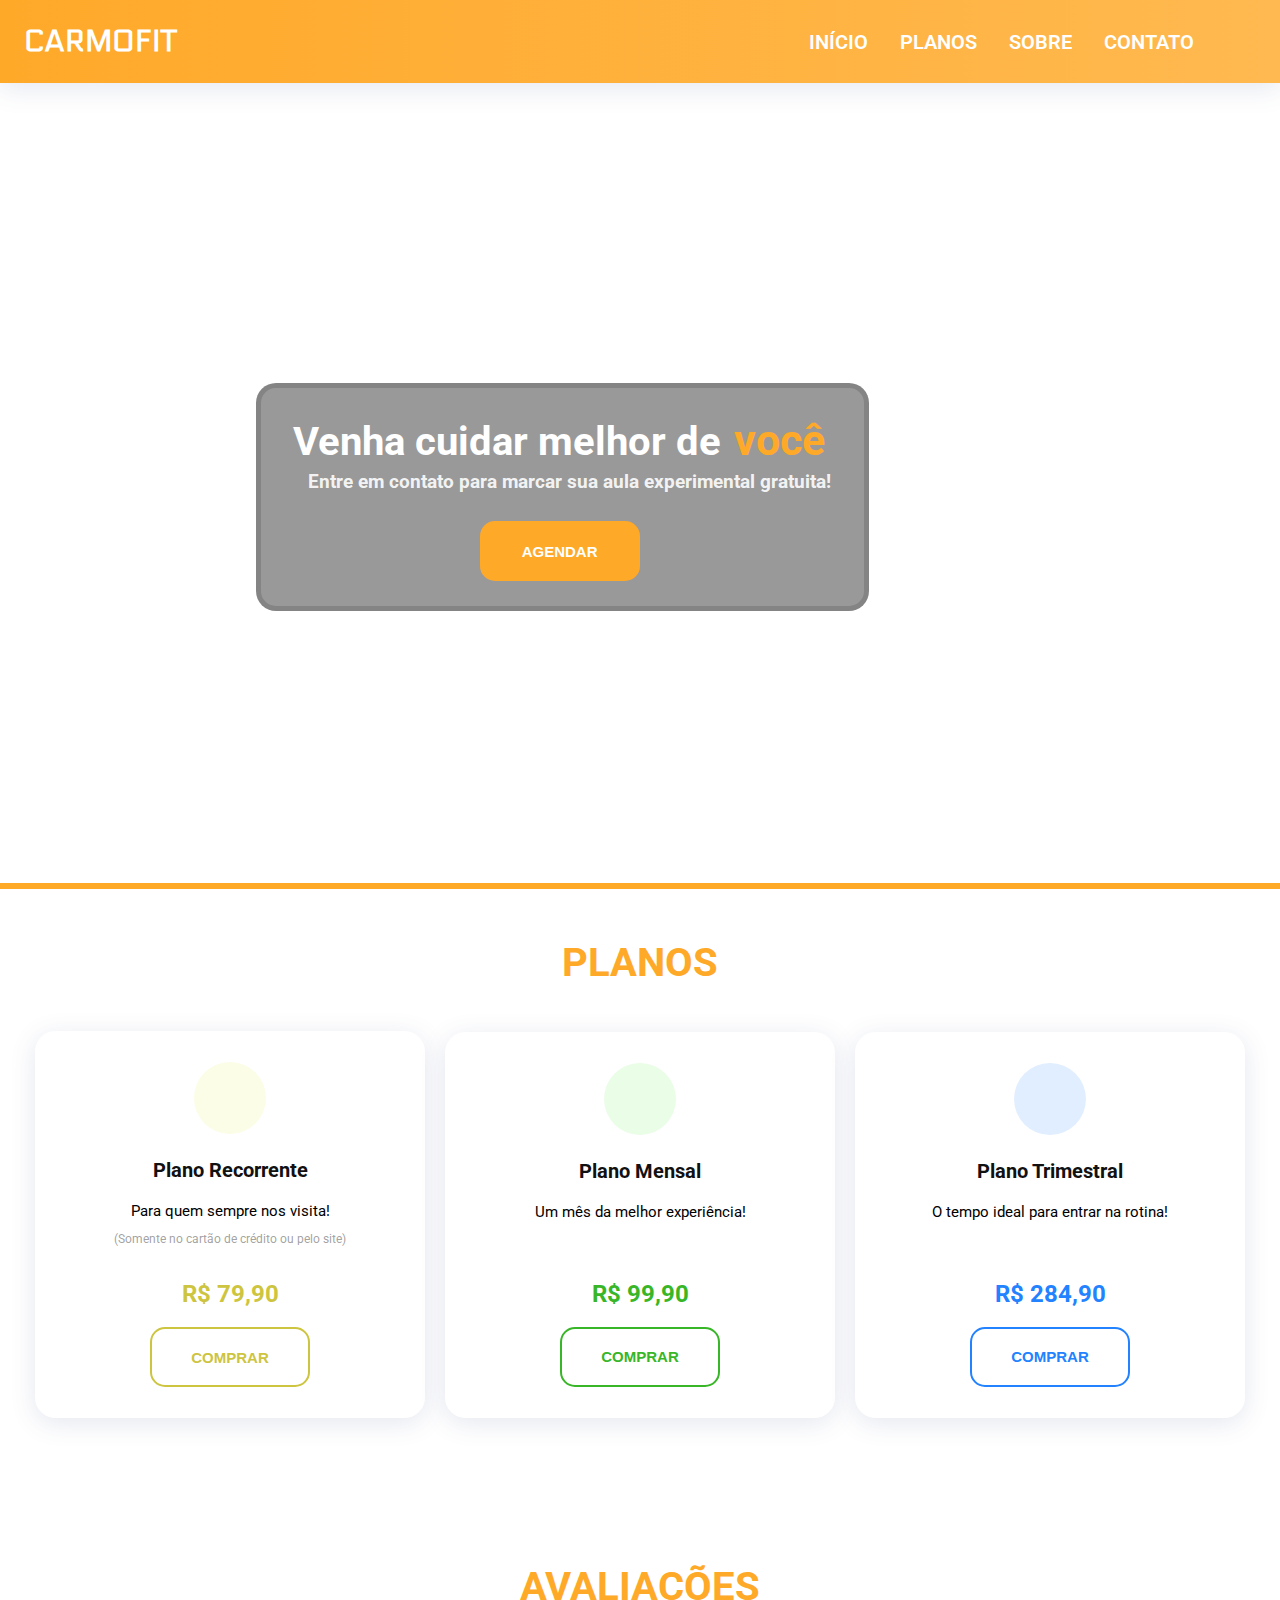
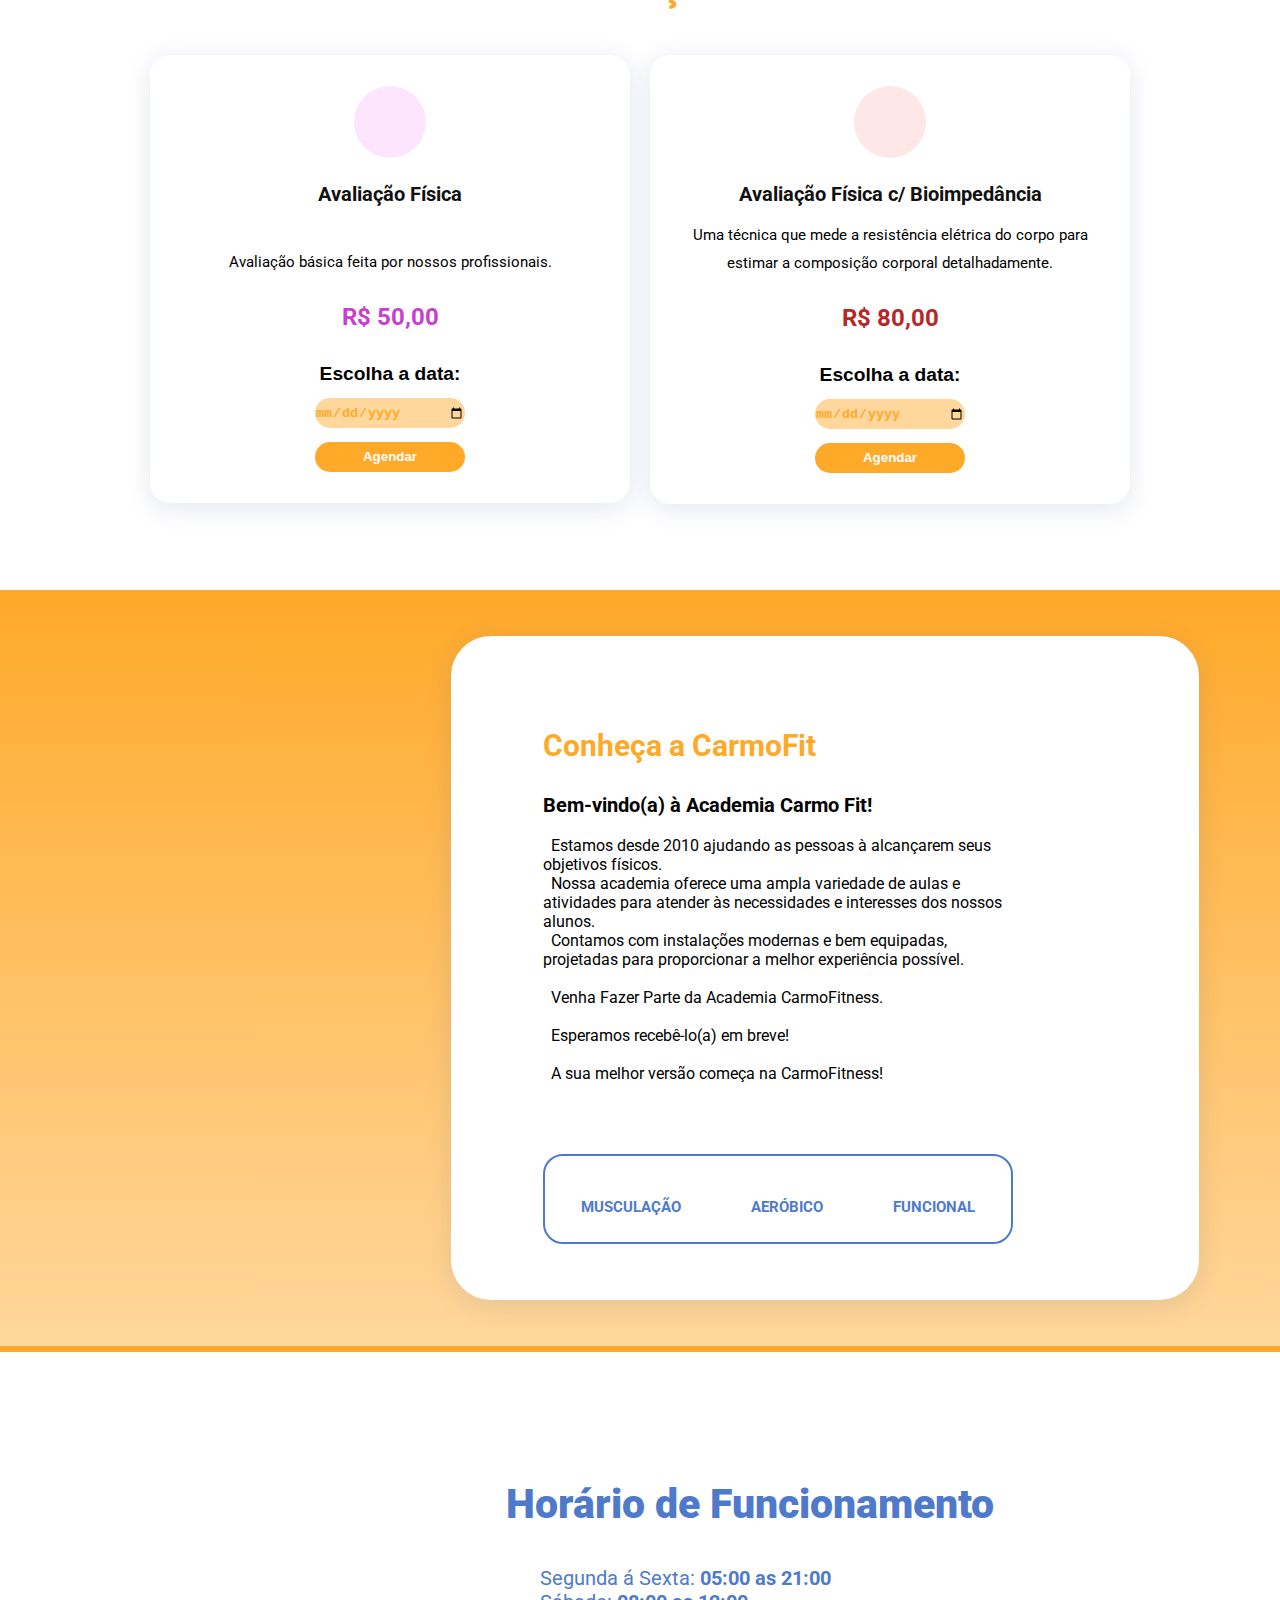
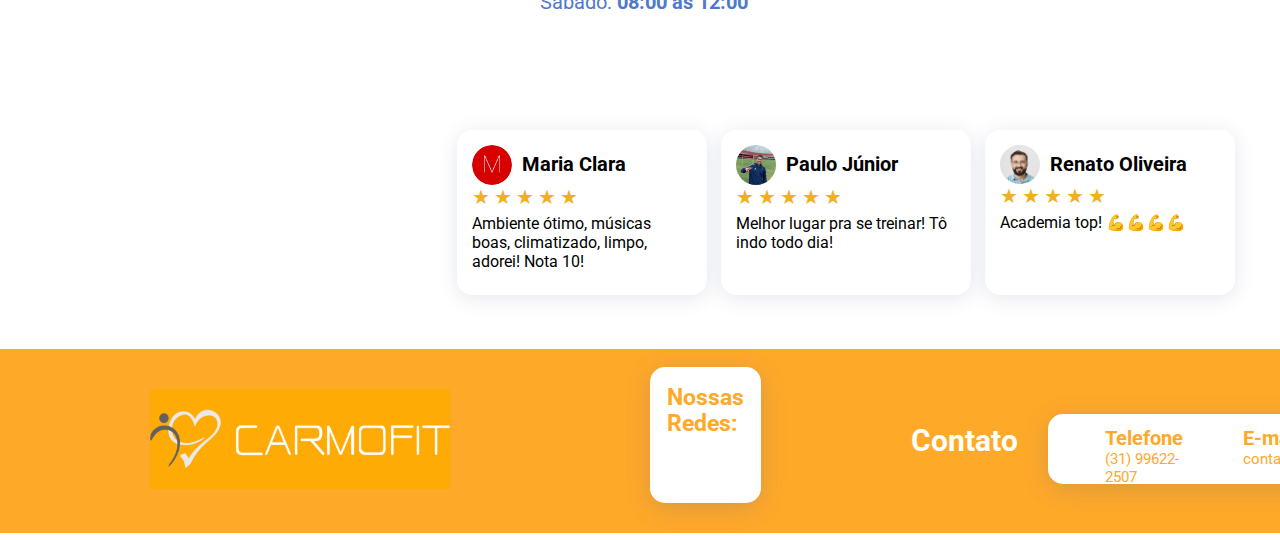
==== commit c9eacc75: "Update" ====
--- a/index.html
+++ b/index.html
@@ -155,7 +155,7 @@
                 <form name="form-date" method="post" action="date.php">
                   <label for="data_consulta"><strong>Escolha a data:</strong></label>
                   <input type="date" id="data_consulta" name="data_consulta">
-                  <a href="http://mpago.la/1vWa5Qi"><input type="submit" name="submit-date" value="Agendar"></a>
+                  <a href="http://mpago.la/1vWa5Qi"><input class="btn-calendar" type="submit" name="submit-date" value="Agendar"></a>
                   <!-- 
                     http://mpago.la/2A2XPRe
                   -->
@@ -192,7 +192,7 @@
           <form name="form-date" method="post" action="date.php">
             <label for="data_consulta"><strong>Escolha a data:</strong></label>
             <input type="date" id="data_consulta" name="data_consulta">
-            <a href="http://mpago.la/1vWa5Qi"><input type="submit" name="submit-date" value="Agendar"></a>
+            <a href="http://mpago.la/1vWa5Qi"><input class="btn-calendar" type="submit" name="submit-date" value="Agendar"></a>
             <!-- 
               http://mpago.la/1vWa5Qi
             -->
--- a/style.css
+++ b/style.css
@@ -503,6 +503,34 @@
 .calendario-dia.selecionado {
   background-color: #007bff;
   color: #fff;
+}
+
+.calendar form{
+  text-decoration: none;
+}
+
+.calendar input{
+  height: 30px;
+  width: 150px;
+  background: var(--secondary-color);
+  color: var(--primary-color);
+  border-radius: 15px;
+  font-weight: bold;
+  border: 0 none;
+}
+
+.calendar .btn-calendar{
+  background-color: var(--primary-color);
+  color: white;
+  font-weight: bold;
+  border: 0 none;
+}
+
+.calendar .btn-calendar:hover{
+  background-color: var(--secondary-color);
+  color: var(--primary-color);
+  font-weight: bold;
+  border: 1px solid var(--primary-color);
 }
 
 /*--------------------------------------------------------------
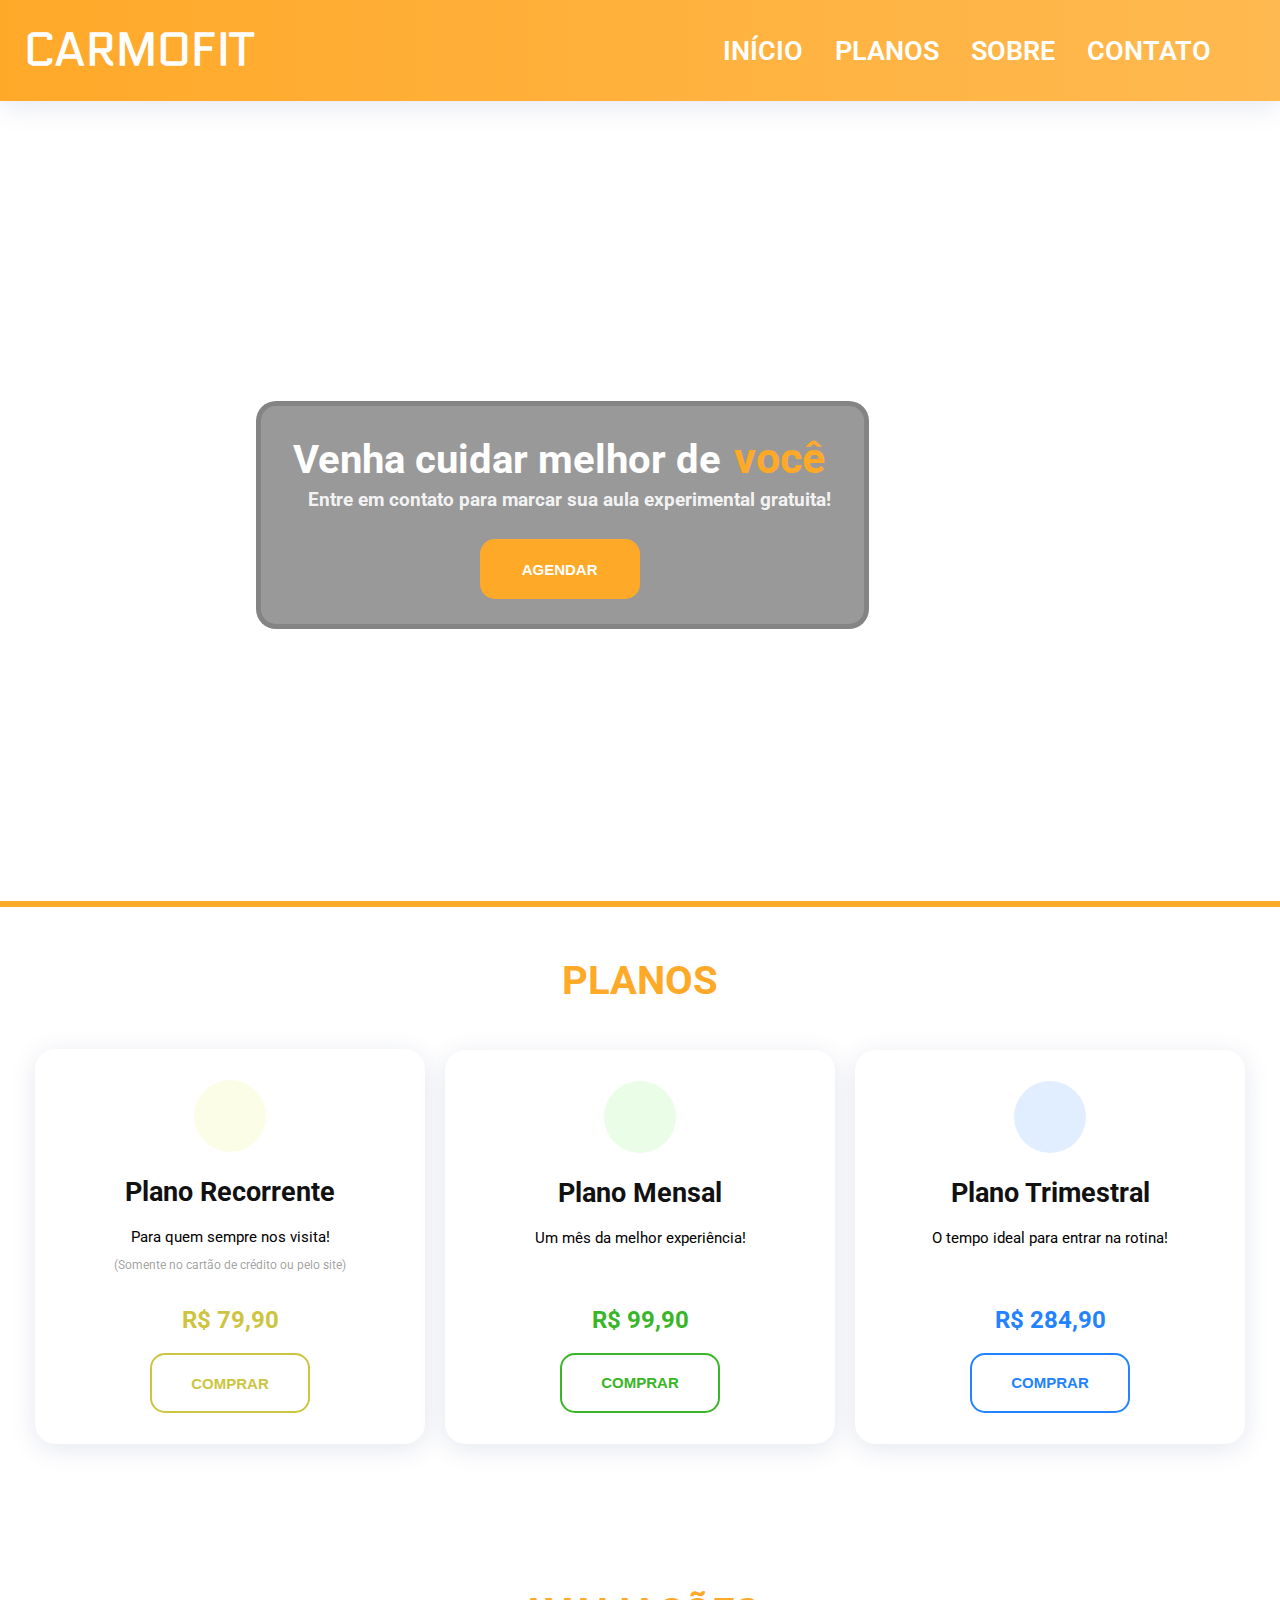
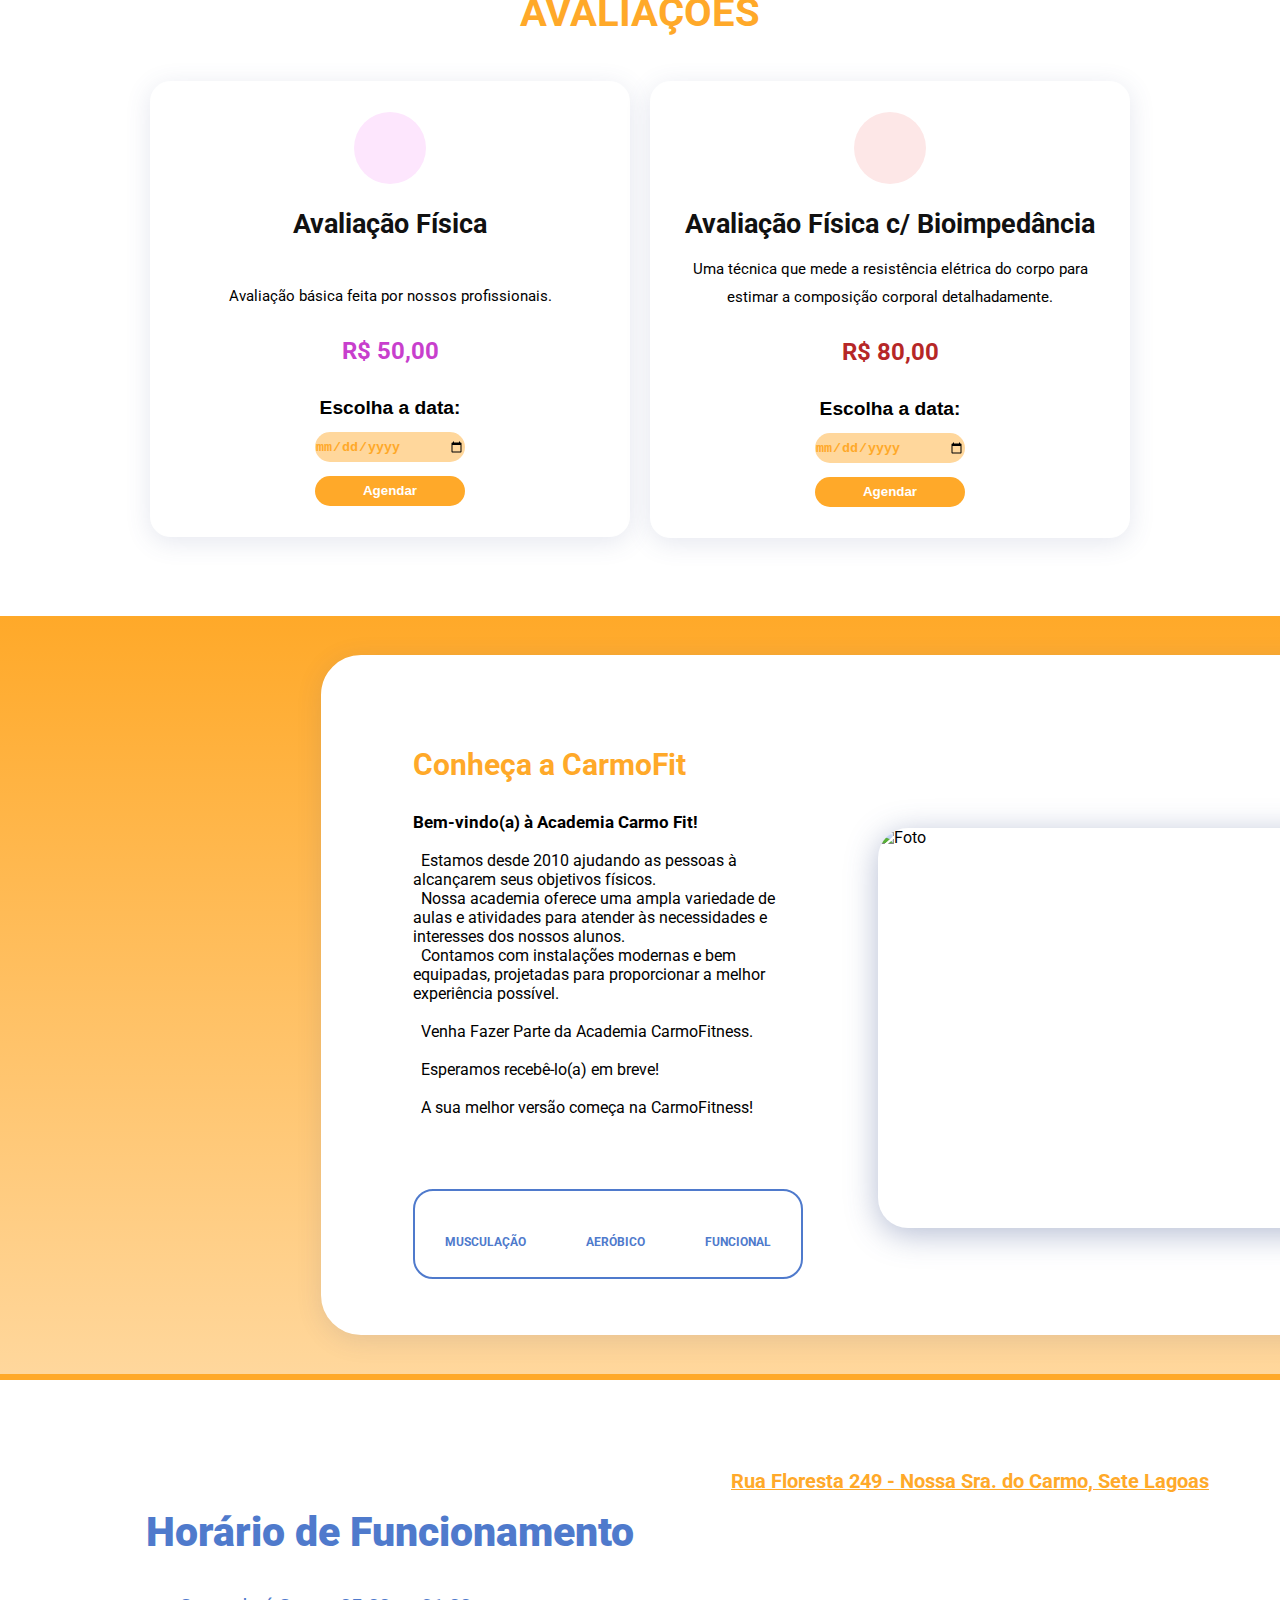
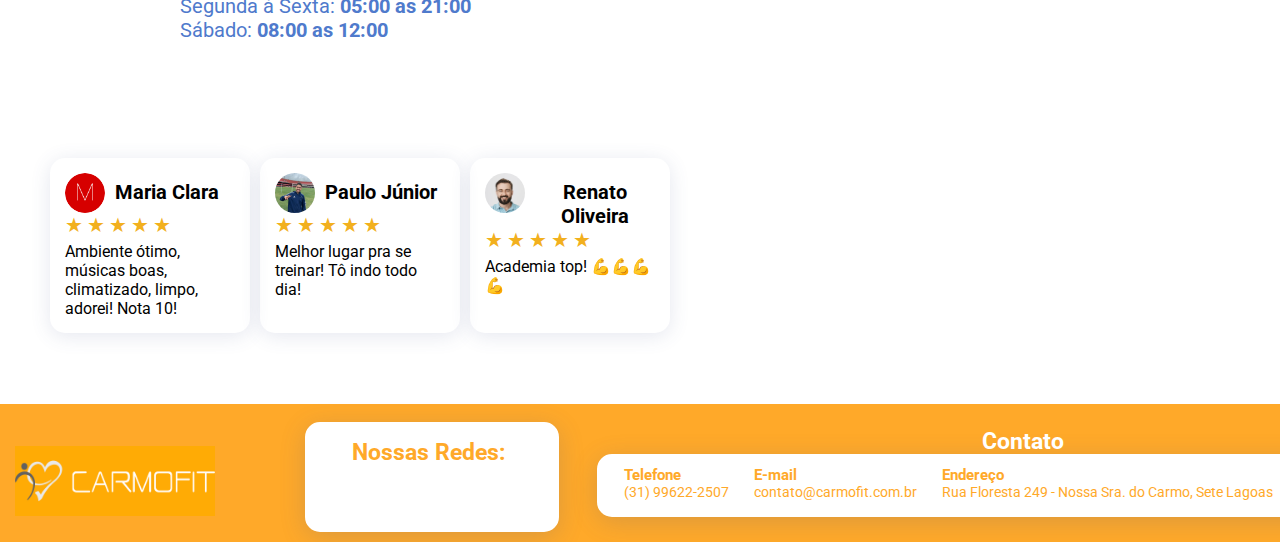
==== commit 7fd01b2d: "Media Query" ====
--- a/index.html
+++ b/index.html
@@ -156,9 +156,6 @@
                   <label for="data_consulta"><strong>Escolha a data:</strong></label>
                   <input type="date" id="data_consulta" name="data_consulta">
                   <a href="http://mpago.la/1vWa5Qi"><input class="btn-calendar" type="submit" name="submit-date" value="Agendar"></a>
-                  <!-- 
-                    http://mpago.la/2A2XPRe
-                  -->
                 </form>
 
                 <!-- 
@@ -193,9 +190,6 @@
             <label for="data_consulta"><strong>Escolha a data:</strong></label>
             <input type="date" id="data_consulta" name="data_consulta">
             <a href="http://mpago.la/1vWa5Qi"><input class="btn-calendar" type="submit" name="submit-date" value="Agendar"></a>
-            <!-- 
-              http://mpago.la/1vWa5Qi
-            -->
           </form>
 
           <!-- 
@@ -267,7 +261,7 @@
 
     <!--About Right-->
     <div class="about-right">
-      <img src="/Carmo-Fit Landing/CarmoFit_Landing/img/3PicksB.png" alt="">
+      <img src="img/3PicksB.png" alt="Foto">
     </div>
   </div>
 </section>
--- a/style.css
+++ b/style.css
@@ -2,10 +2,16 @@
 @import url('https://fonts.googleapis.com/css2?family=Electrolize&family=Roboto:ital,wght@0,400;0,900;1,700&display=swap');
 @import url('https://fonts.googleapis.com/css2?family=Baloo+Tammudu+2&display=swap');
 
+
+/*
+Resoluções:
+https://www.freecodecamp.org/portuguese/news/tutorial-de-media-queries-do-css-resolucoes-padrao-breakpoints-do-css-e-tamanhos-de-telefone/
+*/
+
 /*--------------------------------------------------------------
                         CSS Variables
 --------------------------------------------------------------*/
-:root {
+:root{
   --normal-font: 400;
   --bold-font: 600;
   --bolder-font: 900;
@@ -36,7 +42,7 @@
 }
 
 ul{
-  padding-right: 5%;
+  padding-right: 5vh;
 }
 
 ul li{
@@ -53,11 +59,13 @@
   color: rgba(255, 255, 255, 0.4);
 }
 
-
-#header{
-
-}
-
+/* ===== MEDIA QUERIES =====*/
+
+@media (min-width: 1024px){
+  a{
+    font-size: 3vh;
+  }
+}
 
 /*--------------------------------------------------------------
                           Navigation Menu
@@ -92,8 +100,6 @@
   font-weight: var(--bold-font);
 }
 
-
-
 .cf-title h1{
   position: relative;
   font-size: 30px;
@@ -101,14 +107,18 @@
   font-family: Electrolize, sans-serif;
 }
 
+/* ------- MEDIA NTOEBOOK -------- */
+@media (min-width: 1024px){
+  .cf-title h1{
+    font-size: 5vh;
+  }
+}
+
+/* ------- MEDIA MOBILE -------- */
+
 /*--------------------------------------------------------------
                               Main
 --------------------------------------------------------------*/
-
-
-#main{
-
-}
 
 /*Banner*/
 
@@ -563,12 +573,13 @@
 
 
 .about-content{
+  background: red;
   display: flex;
   position: static;
-  margin-top: 5vh;
-  margin-left: 50vh;
-  margin-bottom: 5vh;
-  margin-right: 50vh;
+  margin-top: 3%;
+  margin-left: 25%;
+  margin-bottom: 3%;
+  margin-right: 25%;
   padding-top: 10vh;
   padding-left: 10vh;
   padding-right: 10vh;
@@ -713,6 +724,7 @@
 }
 
 .about-right img{
+  object-fit: cover;
   margin: 0 auto;
   display: flex;
   position: relative;
@@ -721,6 +733,76 @@
   box-shadow: 0 6px 32px 0 rgba(68, 88, 144, 0.4);
 }
 
+/* --- MEDIA Notebook About ---*/
+@media (min-width: 1024px){
+
+  .about-content{
+    margin-left: 25%;
+    margin-right: 25%;
+  }
+
+  .about-left{
+    max-width: 400px;
+  }
+
+  .about-left h4{
+    font-size: 17px;
+  }
+
+  .mdl-content{
+    min-width: 390px;
+    height: 90px;
+    margin-top: 0.7cm;
+    padding-top: 5vh;
+    padding-bottom: 1vh;
+    border-radius: 20px;
+    border: 2px solid var(--md-color);
+  }
+
+  .mdl-card-1{
+    font-size: 8px;
+    padding: 30px;
+    min-width: 100px;
+  }
+  
+  .icon-mdl-1 i{
+    font-size: 27px;
+  }
+
+  .mdl-card-2{
+    font-size: 8px;
+    padding: 30px;
+    min-width: 100px;
+  }
+  
+  .icon-mdl-2 i{
+    font-size: 27px;
+  }
+
+  .mdl-card-3{
+    font-size: 8px;
+    padding: 30px;
+    min-width: 100px;
+  }
+  
+  .icon-mdl-3 i{
+    font-size: 27px;
+  }
+
+  .about-right{
+    position: relative;
+    padding: 2vh;
+    padding-top: 9vh;
+    padding-left: 2cm;
+  }
+  
+  .about-right img{
+    margin: 0 auto;
+    min-width: 650px;
+    min-height: 400px;
+  }
+}
+
 /*--------------------------------------------------------------
 # AD-INFOS
 --------------------------------------------------------------*/
@@ -730,6 +812,7 @@
 
 .ad-infos-content{
   display: flex;
+  padding-bottom: 5vh;
 }
 
 /*Horarios*/
@@ -829,6 +912,43 @@
   margin-top: 3vh;
 }
 
+/* --- MEDIA Notebook About ---*/
+@media (min-width: 1024px){
+  .card-horarios{
+    padding-left: 10vh;
+  }
+
+  .review-card{
+    margin-left: 5vh;
+  }
+  
+  .review-box{
+    padding-top: 1cm;
+    width: 200px;
+    height: 175px;
+    padding: 15px;
+    margin-left: 5px;
+    margin-right: 5px;
+  }
+
+  .map-card a{
+    font-size: 13px;
+  }
+
+  .map-box iframe{
+    width: 500px;
+    height: 390px;
+  }
+
+  .review-box p{
+    font-size: 16px;
+  }
+
+  .map-card{
+    margin-top: 5vh;
+  }
+}
+
 /*--------------------------------------------------------------
 # Footer
 --------------------------------------------------------------*/
@@ -934,4 +1054,88 @@
 /*Copyright*/
 .copyright{
   font-size: 15px;
+}
+
+/* --- MEDIA Notebook Footer ---*/
+@media (min-width: 1024px){
+  #footer{
+    padding: 0 0 10px 0;
+    font-size: 13px;
+  }
+  
+  #footer img{
+    margin-left: 15px;
+    margin-top: 25px;
+    width: 200px;
+    height: 70px;
+  }
+
+  .social-card{
+    margin-top: 2vh;
+    margin-left: 10vh;
+    padding-left: 5vh;
+    padding-right: 5vh;
+    justify-content: center;
+    align-items: center;
+  }
+  
+  .social-title{
+    min-width: 160px;
+  }
+  
+  .social-icons i{
+    font-size: 30px;
+    padding-right: 9px;
+    padding-left: 9px;
+  }
+  
+  .contact-card{
+    display: inline-block;
+    margin-top: 2vh;
+    margin-left: 2vh;
+  }
+  
+  .contact-title{
+    margin-left: 45vh;
+    margin-top: -1vh;
+    font-size: 15px;
+  }
+  
+  .contact-info{
+    max-height: 20vh;
+    margin-left: 5px;
+    margin-bottom: 5px;
+    padding-right: 10px;
+  }
+  
+  .card-contact{
+    margin-left: 20px;
+    min-width: 115vh;
+    max-height: 70px;
+    padding: 10px;
+  }
+  
+  .contact-info i{
+    margin-right: 5px;
+    margin-top: 5px;
+    font-size: 15px;
+  }
+  
+  .contact-description{
+    margin-left: 5px;
+  }
+  
+  .contact-description h1{
+    font-size: 15px;
+  }
+  
+  .contact-description p{
+    font-size: 14px;
+  }
+  
+  /*Copyright*/
+  .copyright{
+    color: var(--primary-color);
+    font-size: 15px;
+  }
 }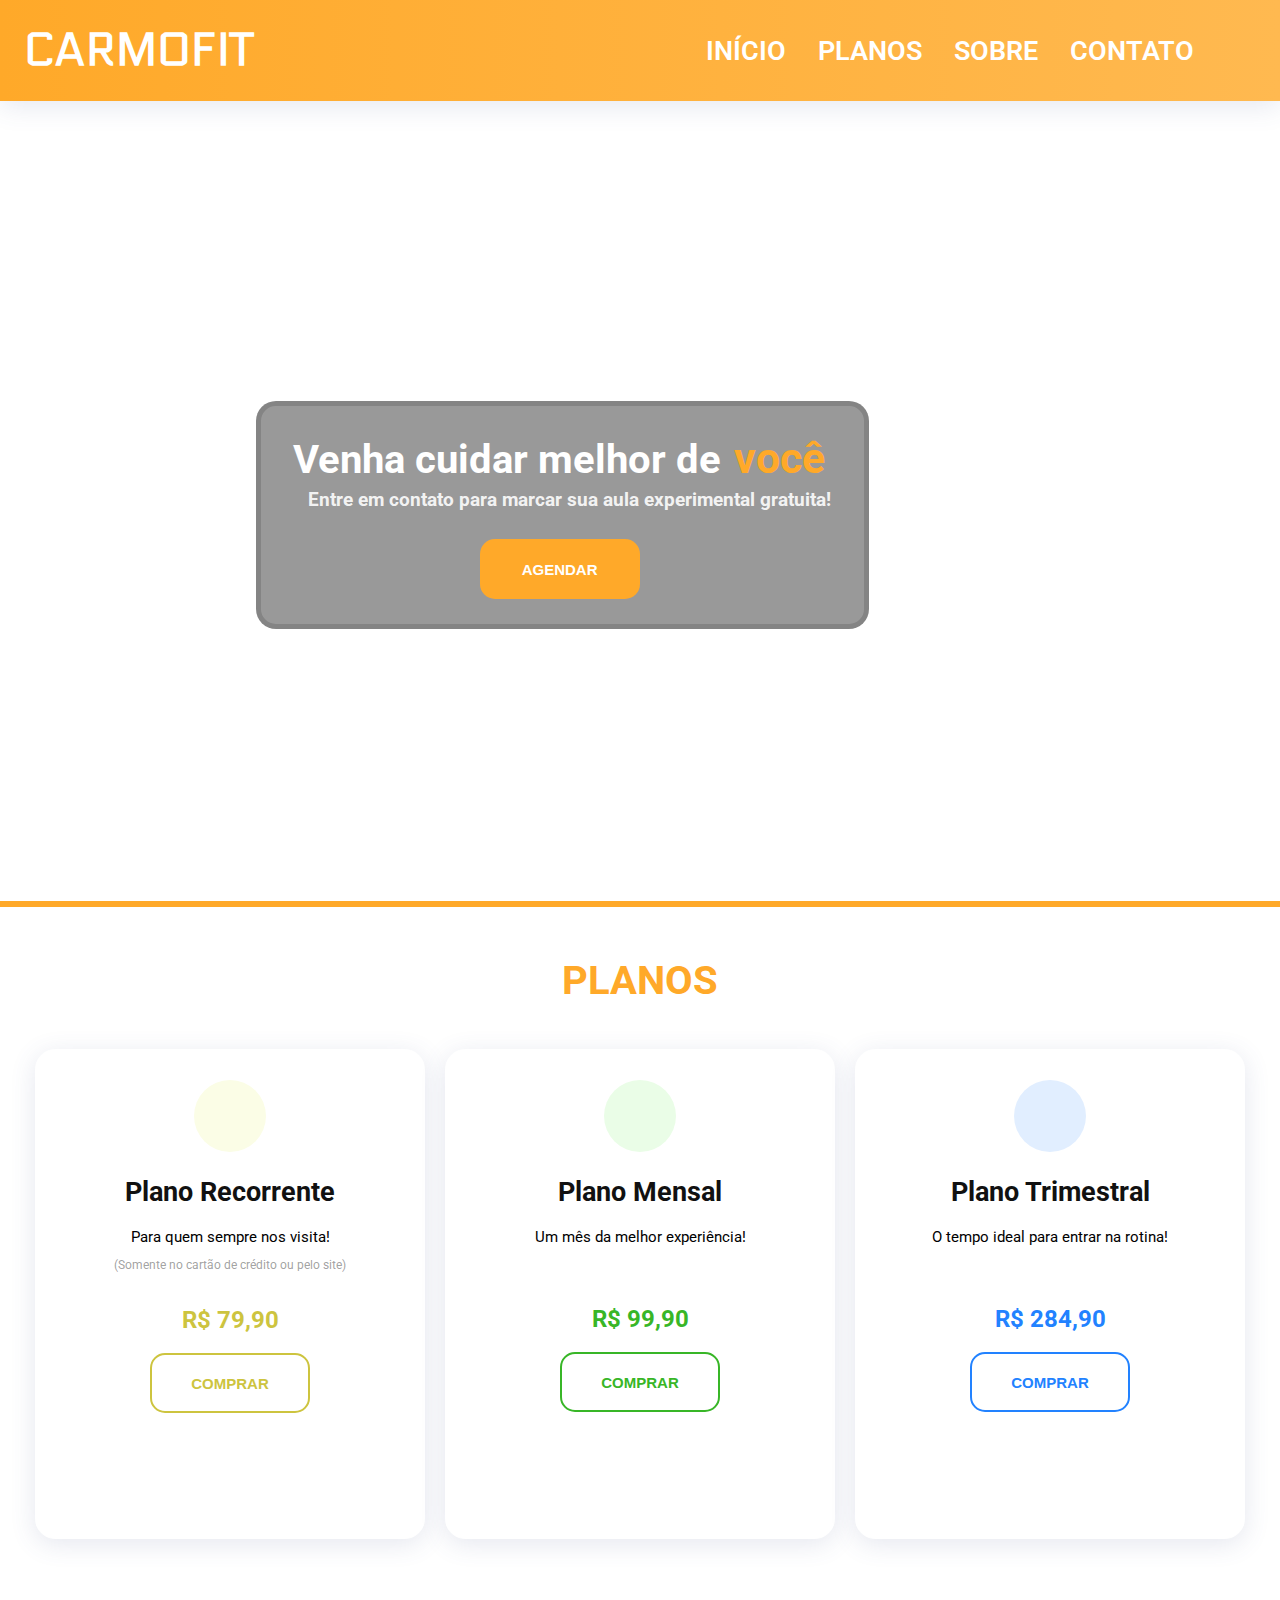
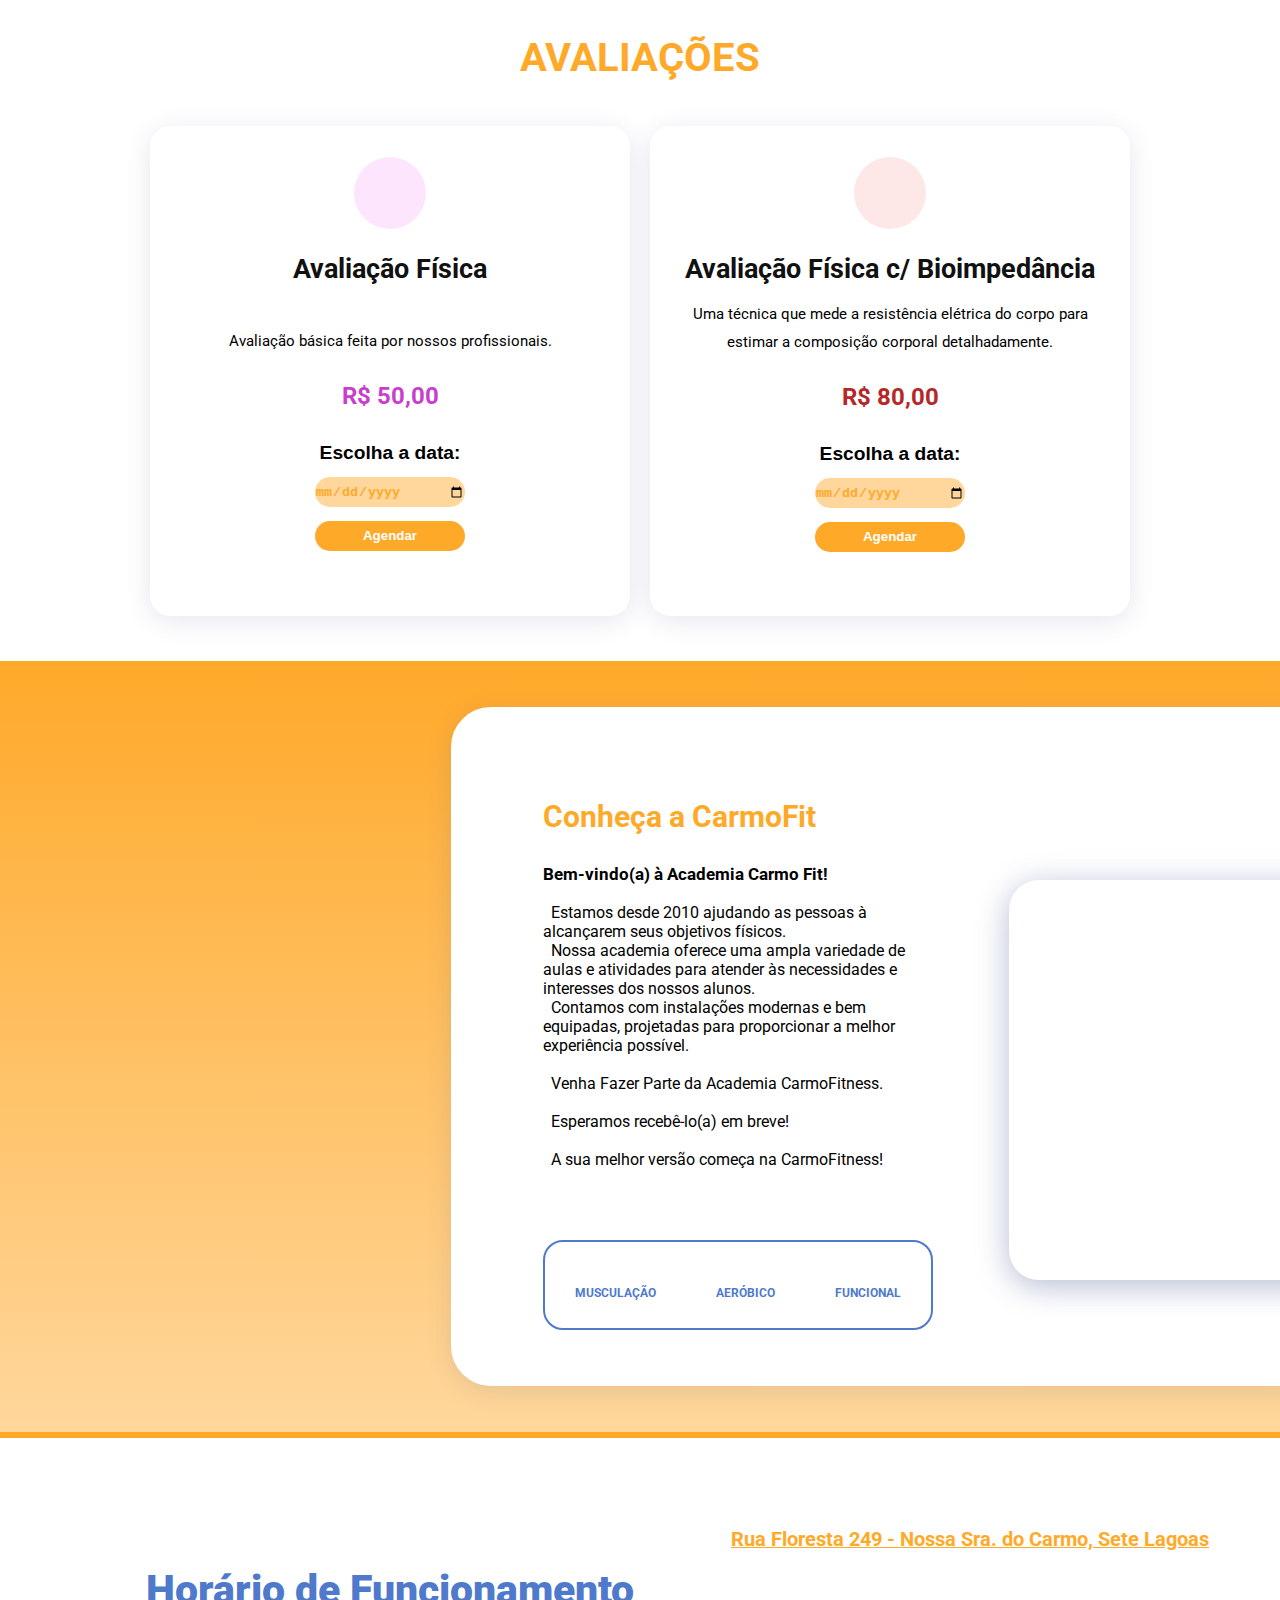
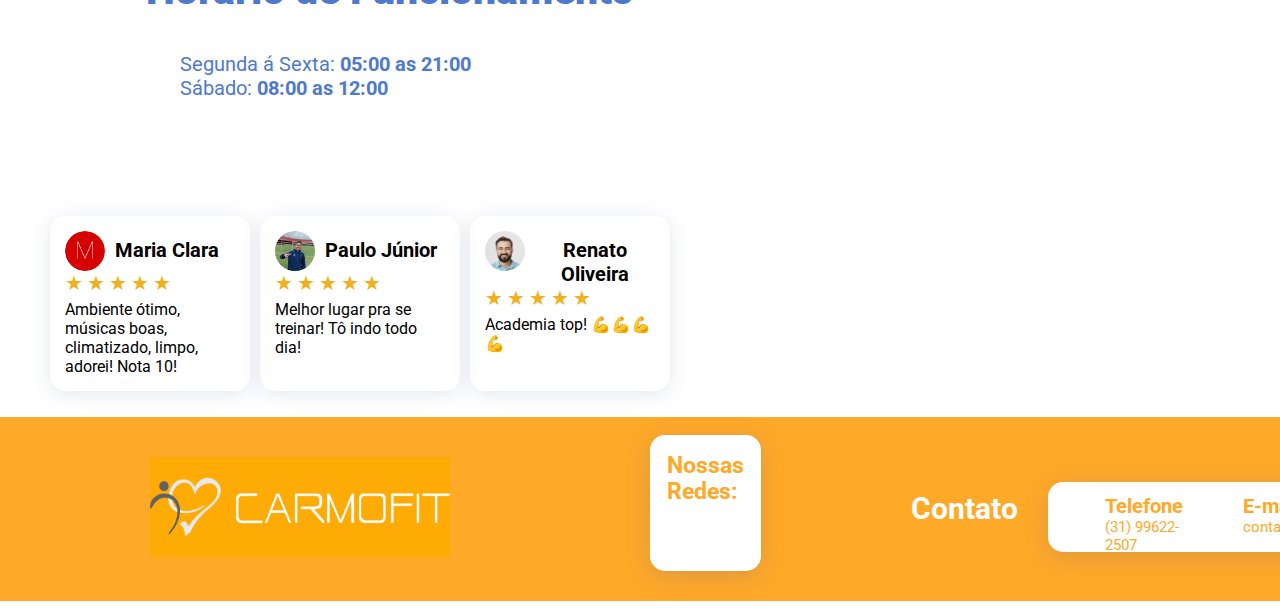
==== commit fe168685: "Query Update" ====
--- a/index.html
+++ b/index.html
@@ -156,6 +156,9 @@
                   <label for="data_consulta"><strong>Escolha a data:</strong></label>
                   <input type="date" id="data_consulta" name="data_consulta">
                   <a href="http://mpago.la/1vWa5Qi"><input class="btn-calendar" type="submit" name="submit-date" value="Agendar"></a>
+                  <!-- 
+                    http://mpago.la/2A2XPRe
+                  -->
                 </form>
 
                 <!-- 
@@ -190,6 +193,9 @@
             <label for="data_consulta"><strong>Escolha a data:</strong></label>
             <input type="date" id="data_consulta" name="data_consulta">
             <a href="http://mpago.la/1vWa5Qi"><input class="btn-calendar" type="submit" name="submit-date" value="Agendar"></a>
+            <!-- 
+              http://mpago.la/1vWa5Qi
+            -->
           </form>
 
           <!-- 
@@ -261,7 +267,7 @@
 
     <!--About Right-->
     <div class="about-right">
-      <img src="img/3PicksB.png" alt="Foto">
+      <img src="/Carmo-Fit Landing/CarmoFit_Landing/img/3PicksB.png" alt="">
     </div>
   </div>
 </section>
--- a/style.css
+++ b/style.css
@@ -2,16 +2,10 @@
 @import url('https://fonts.googleapis.com/css2?family=Electrolize&family=Roboto:ital,wght@0,400;0,900;1,700&display=swap');
 @import url('https://fonts.googleapis.com/css2?family=Baloo+Tammudu+2&display=swap');
 
-
-/*
-Resoluções:
-https://www.freecodecamp.org/portuguese/news/tutorial-de-media-queries-do-css-resolucoes-padrao-breakpoints-do-css-e-tamanhos-de-telefone/
-*/
-
 /*--------------------------------------------------------------
                         CSS Variables
 --------------------------------------------------------------*/
-:root{
+:root {
   --normal-font: 400;
   --bold-font: 600;
   --bolder-font: 900;
@@ -42,7 +36,7 @@
 }
 
 ul{
-  padding-right: 5vh;
+  padding-right: 5%;
 }
 
 ul li{
@@ -59,8 +53,12 @@
   color: rgba(255, 255, 255, 0.4);
 }
 
-/* ===== MEDIA QUERIES =====*/
-
+
+#header{
+
+}
+
+/* ===== Notebook Query =====*/
 @media (min-width: 1024px){
   a{
     font-size: 3vh;
@@ -100,6 +98,8 @@
   font-weight: var(--bold-font);
 }
 
+
+
 .cf-title h1{
   position: relative;
   font-size: 30px;
@@ -107,18 +107,31 @@
   font-family: Electrolize, sans-serif;
 }
 
-/* ------- MEDIA NTOEBOOK -------- */
+
+/* ------- Large Query -------- */
+@media (min-width: 1900px){
+  .cf-title h1{
+    font-size: 30px;
+  }
+}
+
+/* ------- Notebook Query -------- */
 @media (min-width: 1024px){
   .cf-title h1{
     font-size: 5vh;
   }
 }
 
-/* ------- MEDIA MOBILE -------- */
+/* ------- Mobile Query -------- */
 
 /*--------------------------------------------------------------
                               Main
 --------------------------------------------------------------*/
+
+
+#main{
+
+}
 
 /*Banner*/
 
@@ -231,6 +244,8 @@
   transition: all 0.3s ease-in-out;
   text-align: center;
   border: 1px solid #fff;
+  min-height: 490px;
+  max-height: 500px;
 }
 
 .planos .icon{
@@ -573,13 +588,12 @@
 
 
 .about-content{
-  background: red;
   display: flex;
   position: static;
-  margin-top: 3%;
-  margin-left: 25%;
-  margin-bottom: 3%;
-  margin-right: 25%;
+  margin-top: 5vh;
+  margin-left: 50vh;
+  margin-bottom: 5vh;
+  margin-right: 50vh;
   padding-top: 10vh;
   padding-left: 10vh;
   padding-right: 10vh;
@@ -724,7 +738,6 @@
 }
 
 .about-right img{
-  object-fit: cover;
   margin: 0 auto;
   display: flex;
   position: relative;
@@ -734,11 +747,11 @@
 }
 
 /* --- MEDIA Notebook About ---*/
-@media (min-width: 1024px){
+@media (min-width: 1024px) and (max-width: 1800px){
 
   .about-content{
-    margin-left: 25%;
-    margin-right: 25%;
+    margin-left: 50vh;
+    margin-right: 50vh;
   }
 
   .about-left{
@@ -812,7 +825,6 @@
 
 .ad-infos-content{
   display: flex;
-  padding-bottom: 5vh;
 }
 
 /*Horarios*/
@@ -912,8 +924,8 @@
   margin-top: 3vh;
 }
 
-/* --- MEDIA Notebook About ---*/
-@media (min-width: 1024px){
+/* ===== Notebook Query ===== */
+@media (min-width: 1024px) and (max-width: 1800px){
   .card-horarios{
     padding-left: 10vh;
   }
@@ -1056,8 +1068,8 @@
   font-size: 15px;
 }
 
-/* --- MEDIA Notebook Footer ---*/
-@media (min-width: 1024px){
+/* ===== Notebook Query ===== */
+@media (min-width: 1024px) and (max-width: 1800pxn){
   #footer{
     padding: 0 0 10px 0;
     font-size: 13px;
@@ -1133,7 +1145,6 @@
     font-size: 14px;
   }
   
-  /*Copyright*/
   .copyright{
     color: var(--primary-color);
     font-size: 15px;
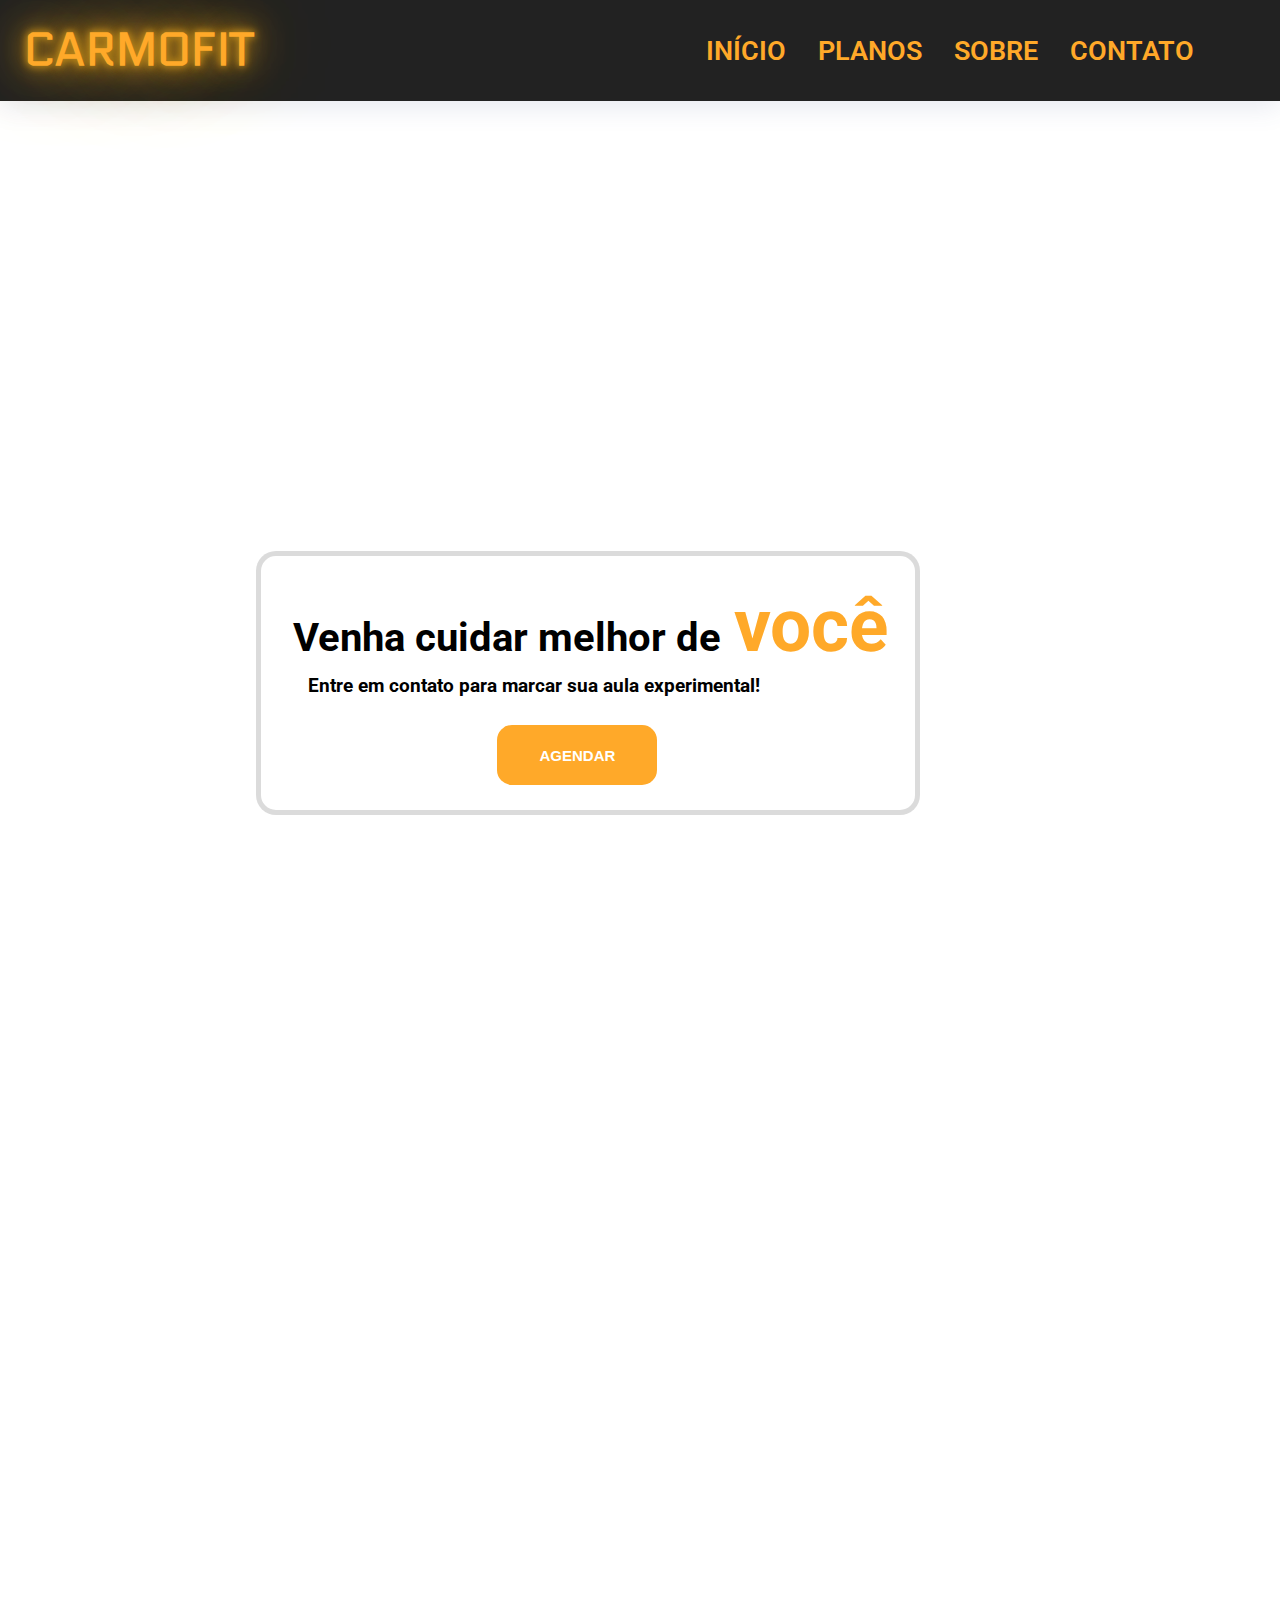
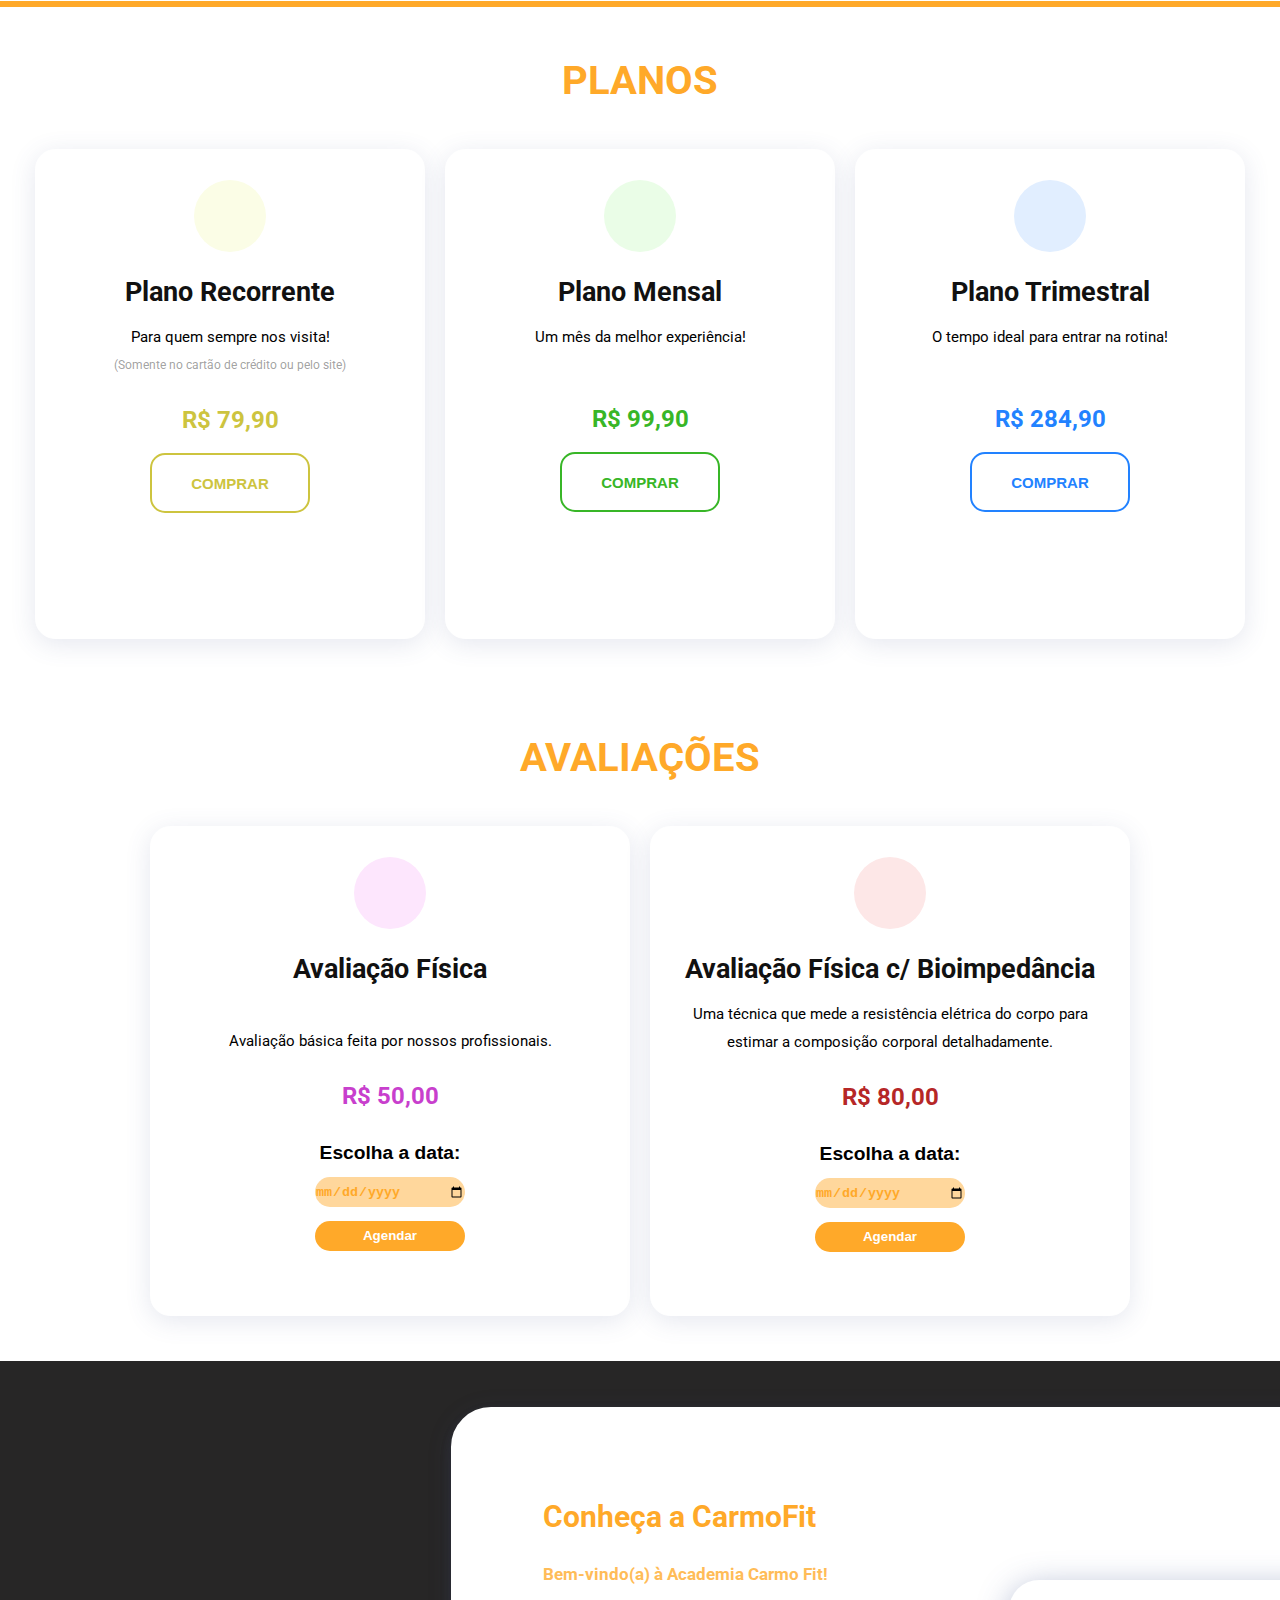
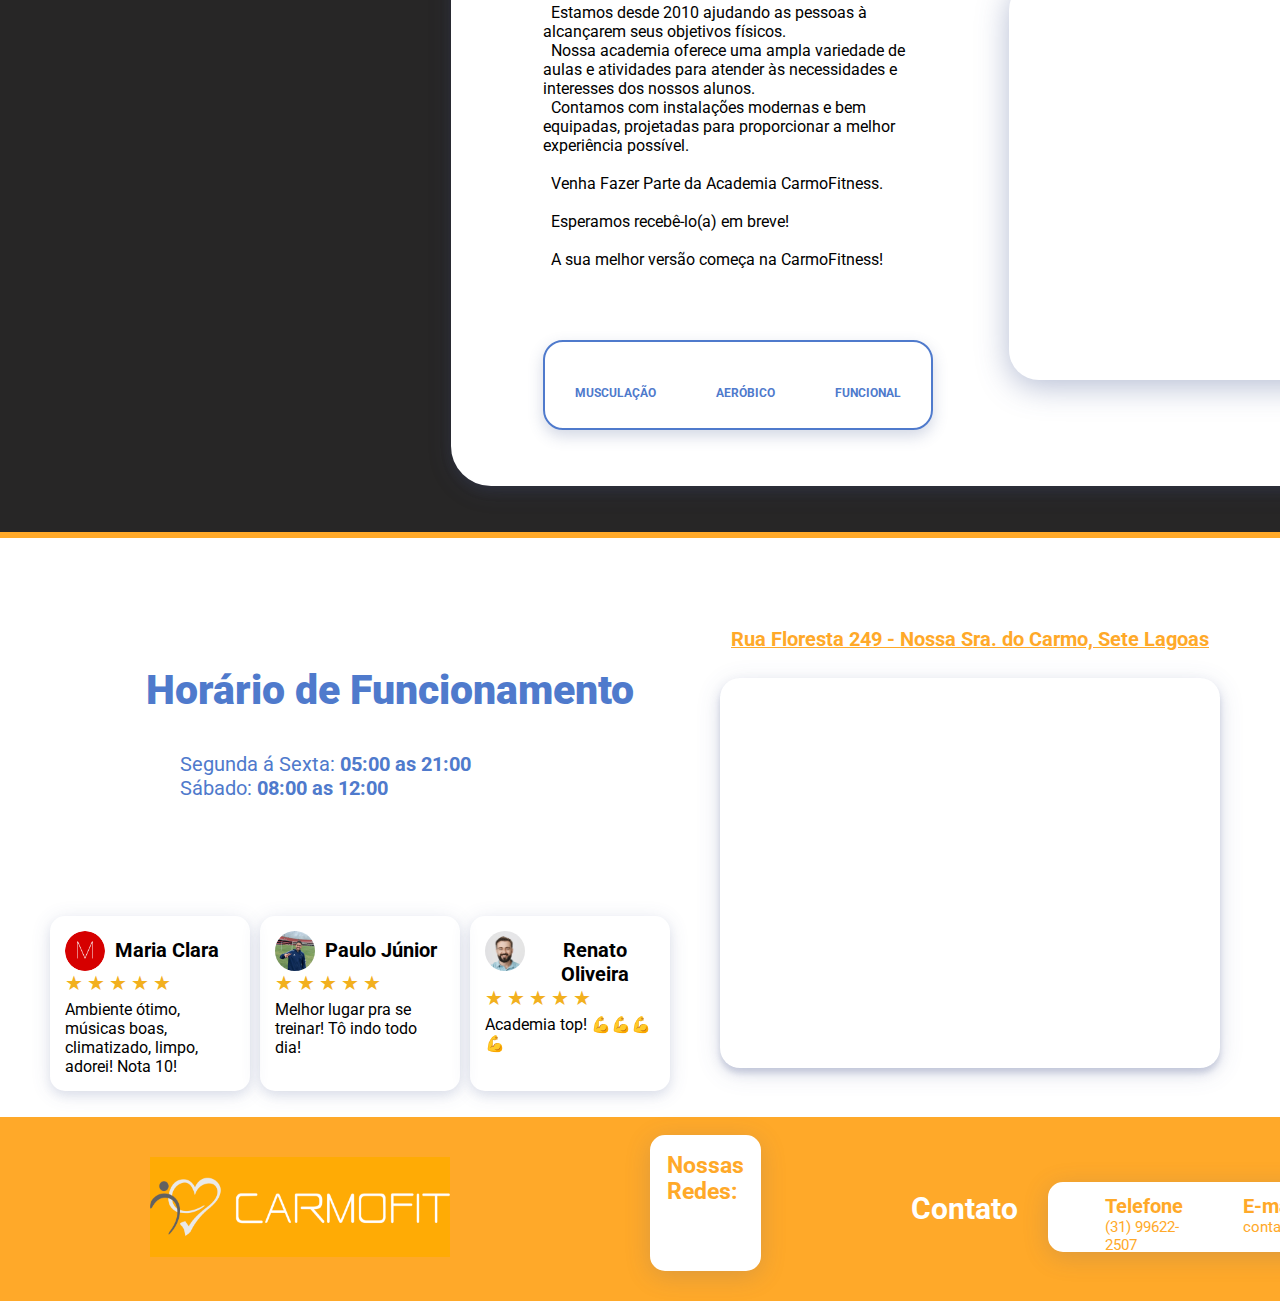
==== commit a8ac8e0a: "Updt" ====
--- a/index.html
+++ b/index.html
@@ -57,12 +57,12 @@
       <!--Contato-->
         <div class="banner-in">
           <div class="banner-in-text">
-            <h1>
+            <h1 class="f-pos">
               <span class="f1">Venha cuidar melhor de</span>
               <span class="f2">você</span>
           </h1>
           <h3>
-            Entre em contato para marcar sua aula experimental gratuita!
+            Entre em contato para marcar sua aula experimental!
           </h3>
           </div>
             <!--Botão-->
@@ -156,9 +156,6 @@
                   <label for="data_consulta"><strong>Escolha a data:</strong></label>
                   <input type="date" id="data_consulta" name="data_consulta">
                   <a href="http://mpago.la/1vWa5Qi"><input class="btn-calendar" type="submit" name="submit-date" value="Agendar"></a>
-                  <!-- 
-                    http://mpago.la/2A2XPRe
-                  -->
                 </form>
 
                 <!-- 
@@ -193,9 +190,6 @@
             <label for="data_consulta"><strong>Escolha a data:</strong></label>
             <input type="date" id="data_consulta" name="data_consulta">
             <a href="http://mpago.la/1vWa5Qi"><input class="btn-calendar" type="submit" name="submit-date" value="Agendar"></a>
-            <!-- 
-              http://mpago.la/1vWa5Qi
-            -->
           </form>
 
           <!-- 
@@ -247,7 +241,7 @@
           <div class="mdl-card-1">
             <div class="icon-mdl-1"><i class="fa-solid fa-dumbbell"></i></div>
             <h2>MUSCULAÇÃO</h2>
-          </div>
+          </div> 
 
           <!--Aerobico-->
           <div class="mdl-card-2">
@@ -267,7 +261,7 @@
 
     <!--About Right-->
     <div class="about-right">
-      <img src="/Carmo-Fit Landing/CarmoFit_Landing/img/3PicksB.png" alt="">
+      <img src="img/3PicksB.png" alt="">
     </div>
   </div>
 </section>
--- a/style.css
+++ b/style.css
@@ -74,7 +74,7 @@
 */
 
 nav{
-  background: linear-gradient(to right, var(--primary-color), #ffb950);
+  background: rgb(34, 34, 34);
   display: flex;
   justify-content: space-between;
   align-items: center;
@@ -89,6 +89,7 @@
   justify-content: space-between;
   align-items: center;
 }
+
   
 .nav-item{
   margin-left: 2rem;
@@ -96,15 +97,28 @@
   
 .nav-link{
   font-weight: var(--bold-font);
-}
-
-
+  color: var(--primary-color);
+}
+
+.nav-link:hover{
+  color: var(--primary-color);
+  text-shadow:
+  0 0 7px #b88519,
+  0 0 10px #b88519,
+  0 0 21px #b88519;
+}
 
 .cf-title h1{
   position: relative;
   font-size: 30px;
-  color: white;
+  color: var(--primary-color);
   font-family: Electrolize, sans-serif;
+  text-shadow:
+    0 0 7px #b88519,
+    0 0 10px #b88519,
+    0 0 21px #b88519,
+    0 0 42px var(--primary-color),
+    0 0 82px #b88519;
 }
 
 
@@ -136,7 +150,7 @@
 /*Banner*/
 
 .banner{
-  height: 800px;
+  height: 1500px;
   width: 100%;
   position: relative;
   background: url(img/Fundo.jpg) no-repeat;
@@ -149,32 +163,38 @@
 
 .banner-in{
   border: 5px solid rgba(0,0,0, 0.14);
-  background: rgba(0,0,0, 0.4);
+  background: white;
   margin-left: 20%;
-  margin-top: 300px;
+  margin-top: 50vh;
   padding: 25px;
   border-radius: 20px;
 }
 
-.banner-in-text{
+.banner-in-text{ 
   padding: 2px;
+}
+
+.f-pos{
+  display: inline-block;
 }
 
 .f1{
   font-size: 40px;
   padding: 5px;
-  color: rgb(255, 255, 255);
+  color: black;
+  display: inline-block;
 }
 
 .f2{
-  font-size: 43px;
-  color: var(--primary-color);
+  font-size: 73px;
+  color: var(--primary-color);
+  display: inline-block;
 }
 
 .banner-in h3{
   margin-left: 14px;
   padding: 6px;
-  color: rgba(255,255,255, 0.9)
+  color: black;
 }
 
 .banner-in .btn-wp{
@@ -580,7 +600,7 @@
 
 /* ----- Left ----- */
 .about{
-  background: linear-gradient(to bottom, var(--primary-color), var(--secondary-color));
+  background: #272626;
   padding: 1px;
   display: flex;
   position: relative;
@@ -599,7 +619,8 @@
   padding-right: 10vh;
   padding-bottom: 5vh;
   background: #ffffff;
-  box-shadow: 0 5px 26px 0 rgba(68, 88, 144, 0.14);
+  box-shadow: 0 5px 26px 0 rgba(68, 88, 144, 0.14),
+  0 5px 12px 0 rgba(68, 88, 144, 0.14);
   border: 2px solid white;
   border-radius: 40px;
 }
@@ -615,6 +636,7 @@
 }
 
 .about-left h4{
+  color: #ffbc58;
   font-size: 20px;
   margin-bottom: 0.5cm;
 }
@@ -637,11 +659,12 @@
   justify-content: center;
   display: flex;
   position: relative;
-  margin-top: 0.7cm;
+  margin-top: 0.7cm; 
   padding-top: 5vh;
   padding-bottom: 1vh;
   border-radius: 20px;
   border: 2px solid var(--md-color);
+  box-shadow: 0 6px 15px 0 rgba(68, 88, 144, 0.24);
 }
 
 /*card 1*/
@@ -650,7 +673,7 @@
   position: relative;
   overflow: hidden;
   margin: 0  0 40px 0;
-  transition: all 0.3s ease-in-out;
+  transition: all 0.3s ease-in-out; 
   text-align: center;
   font-size: 10px;
   align-items: center;
@@ -874,7 +897,8 @@
   margin-left: 7px;
   margin-right: 7px;
   border-radius: 15px;
-  box-shadow: 0 3px 20px 0 rgba(68, 88, 144, 0.14);
+  box-shadow: 0 3px 20px 0 rgba(68, 88, 144, 0.14),
+  0 5px 10px 0 rgba(68, 88, 144, 0.09);
 }
 
 .review-box img{
@@ -889,7 +913,7 @@
   margin-top: 0.2cm;
 }
 
-.review-box p{
+.review-box p{ 
   margin-top: 5px;
 }
 
@@ -922,6 +946,9 @@
 .map-box iframe{
   border-radius: 20px;
   margin-top: 3vh;
+  box-shadow: 0 5px 26px 0 rgba(68, 88, 144, 0.14),
+  0 5px 12px 0 rgba(68, 88, 144, 0.14),
+  0 5px 5px 0 rgba(68, 88, 144, 0.14);
 }
 
 /* ===== Notebook Query ===== */
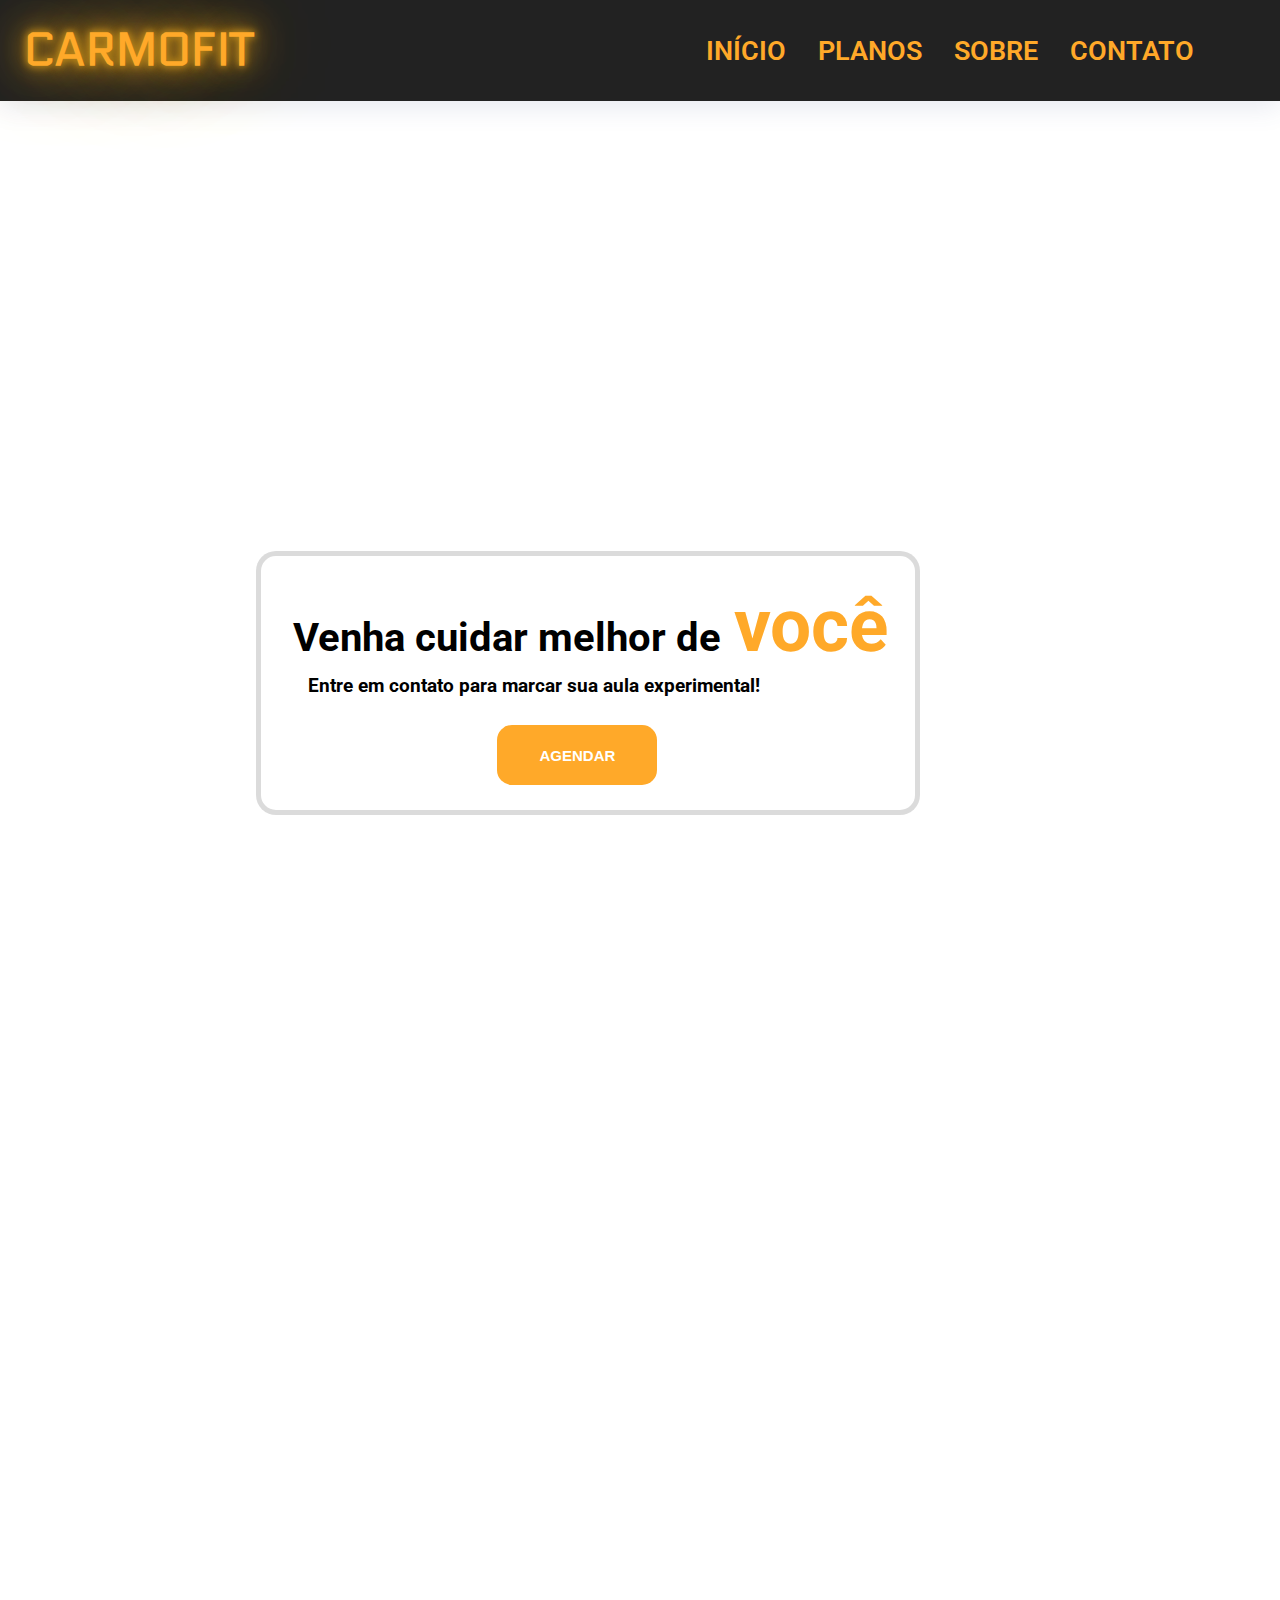
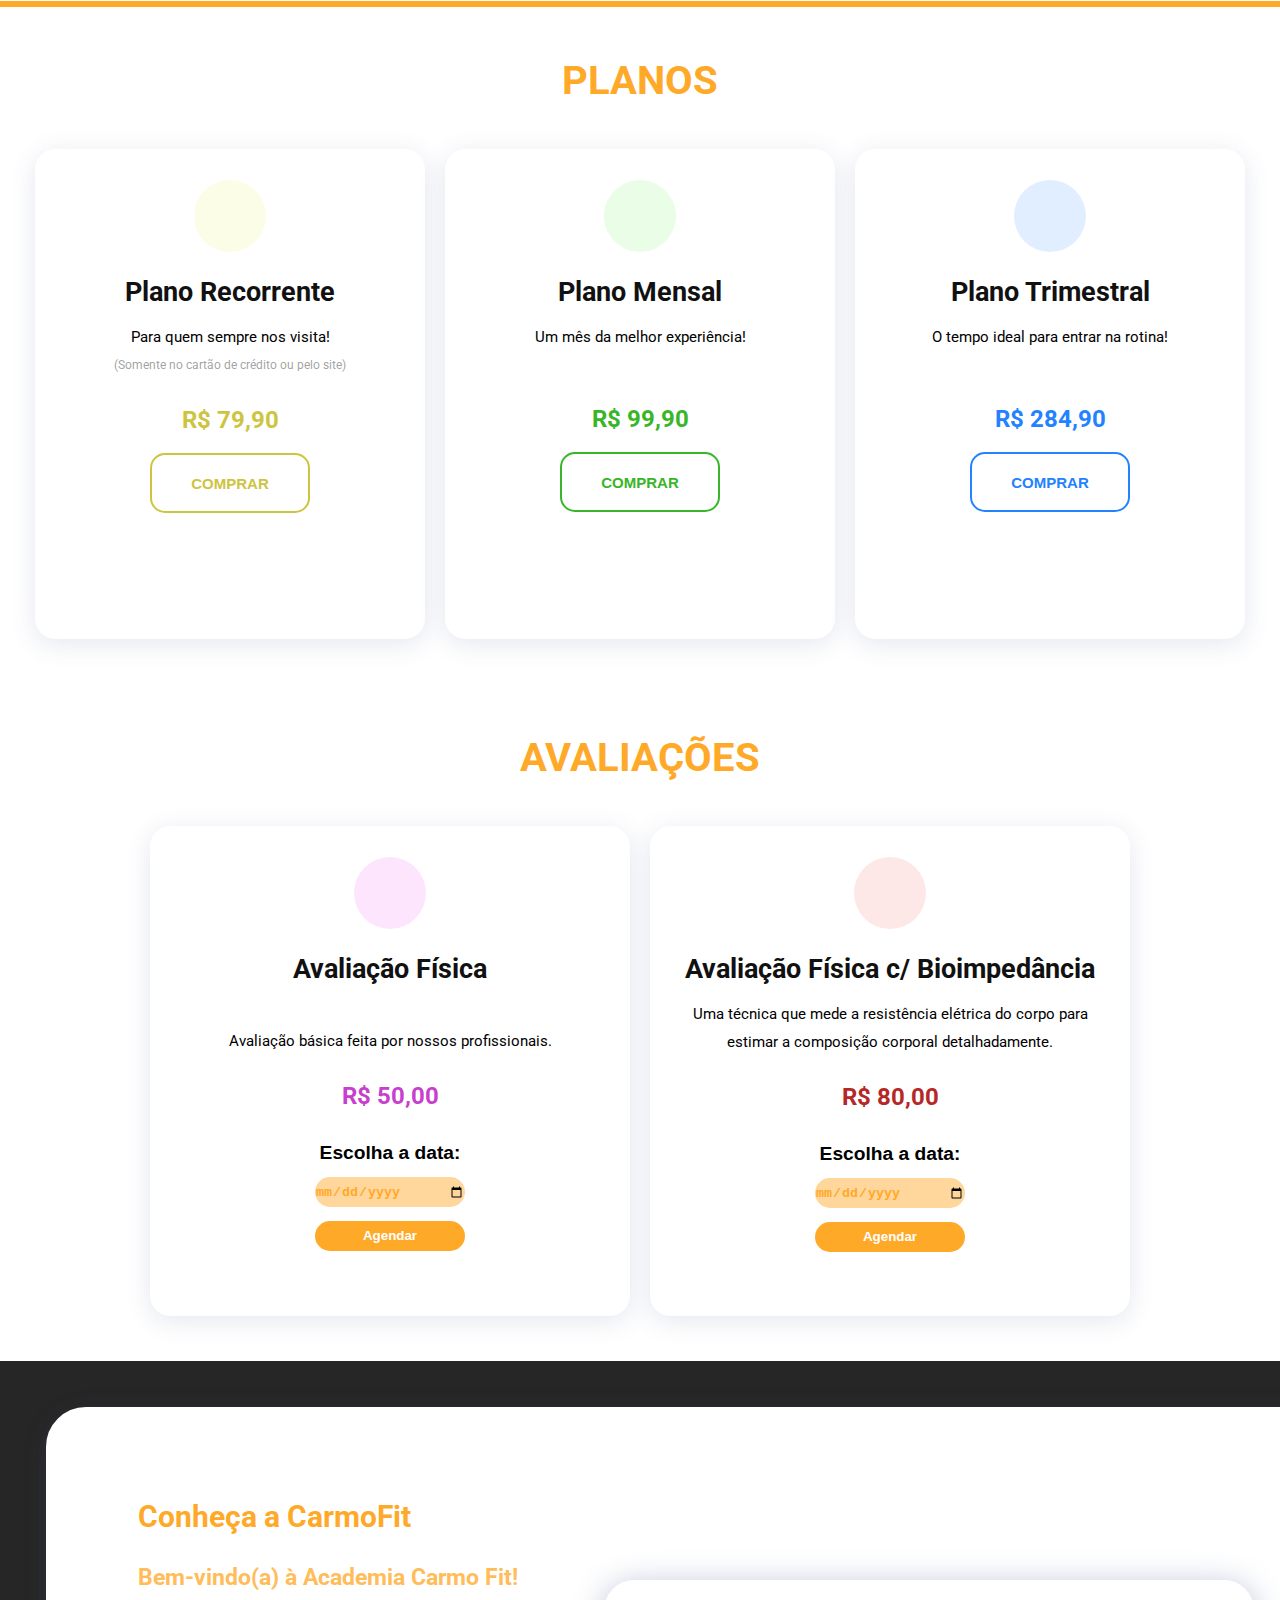
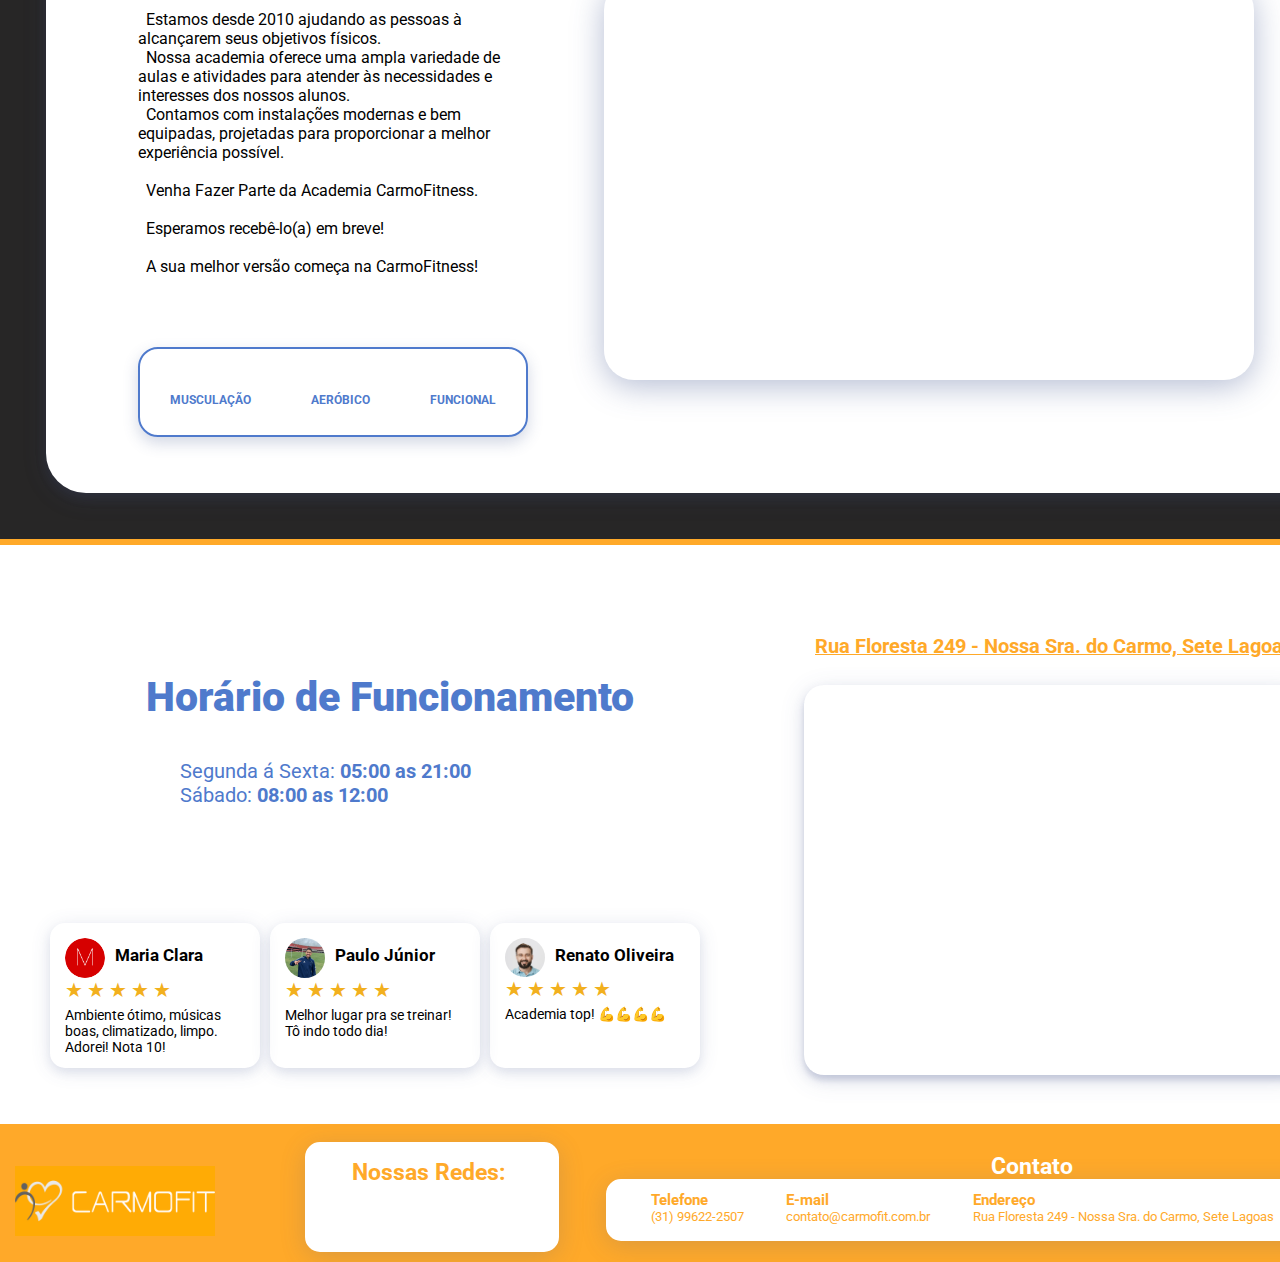
==== commit 3d07b39f: "Date" ====
--- a/index.html
+++ b/index.html
@@ -308,7 +308,7 @@
             <span class="star">&#9733;</span>
             <span class="star">&#9733;</span>
           </div>
-          <p>Ambiente ótimo, músicas boas, climatizado, limpo, adorei! Nota 10!</p>
+          <p>Ambiente ótimo, músicas boas, climatizado, limpo. Adorei! Nota 10!</p>
         </div>
         
         <!--Review 2-->
@@ -384,6 +384,7 @@
         <h2>Contato</h2>
       </div>
 
+
       <div class="card-contact">
 
         <div class="contact-info">
--- a/style.css
+++ b/style.css
@@ -163,7 +163,7 @@
 
 .banner-in{
   border: 5px solid rgba(0,0,0, 0.14);
-  background: white;
+  background: rgba(255, 255, 255, 0.90);
   margin-left: 20%;
   margin-top: 50vh;
   padding: 25px;
@@ -773,16 +773,20 @@
 @media (min-width: 1024px) and (max-width: 1800px){
 
   .about-content{
-    margin-left: 50vh;
-    margin-right: 50vh;
+    margin-left: 5vh;
+    margin-right: 5vh;
   }
 
   .about-left{
     max-width: 400px;
   }
 
+  .about-left h1{
+    font-size: 30px;
+  }
+
   .about-left h4{
-    font-size: 17px;
+    font-size: 23px;
   }
 
   .mdl-content{
@@ -963,8 +967,8 @@
   
   .review-box{
     padding-top: 1cm;
-    width: 200px;
-    height: 175px;
+    width: 210px;
+    height: 145px;
     padding: 15px;
     margin-left: 5px;
     margin-right: 5px;
@@ -985,6 +989,15 @@
 
   .map-card{
     margin-top: 5vh;
+    margin-left: 6vh;
+  }
+
+  .review-title h2{
+    font-size: 17px;
+  }
+
+  .review-box p{
+    font-size: 14px;
   }
 }
 
@@ -1096,7 +1109,7 @@
 }
 
 /* ===== Notebook Query ===== */
-@media (min-width: 1024px) and (max-width: 1800pxn){
+@media (min-width: 1024px) and (max-width: 1800px){
   #footer{
     padding: 0 0 10px 0;
     font-size: 13px;
@@ -1130,8 +1143,8 @@
   
   .contact-card{
     display: inline-block;
-    margin-top: 2vh;
-    margin-left: 2vh;
+    margin-top: 3vh;
+    margin-left: 3vh;
   }
   
   .contact-title{
@@ -1141,8 +1154,8 @@
   }
   
   .contact-info{
-    max-height: 20vh;
-    margin-left: 5px;
+    max-height: 21vh;
+    margin-left: 2.5vh;
     margin-bottom: 5px;
     padding-right: 10px;
   }
@@ -1169,11 +1182,11 @@
   }
   
   .contact-description p{
-    font-size: 14px;
+    font-size: 13px;
   }
   
   .copyright{
     color: var(--primary-color);
-    font-size: 15px;
+    font-size: 1px;
   }
 }